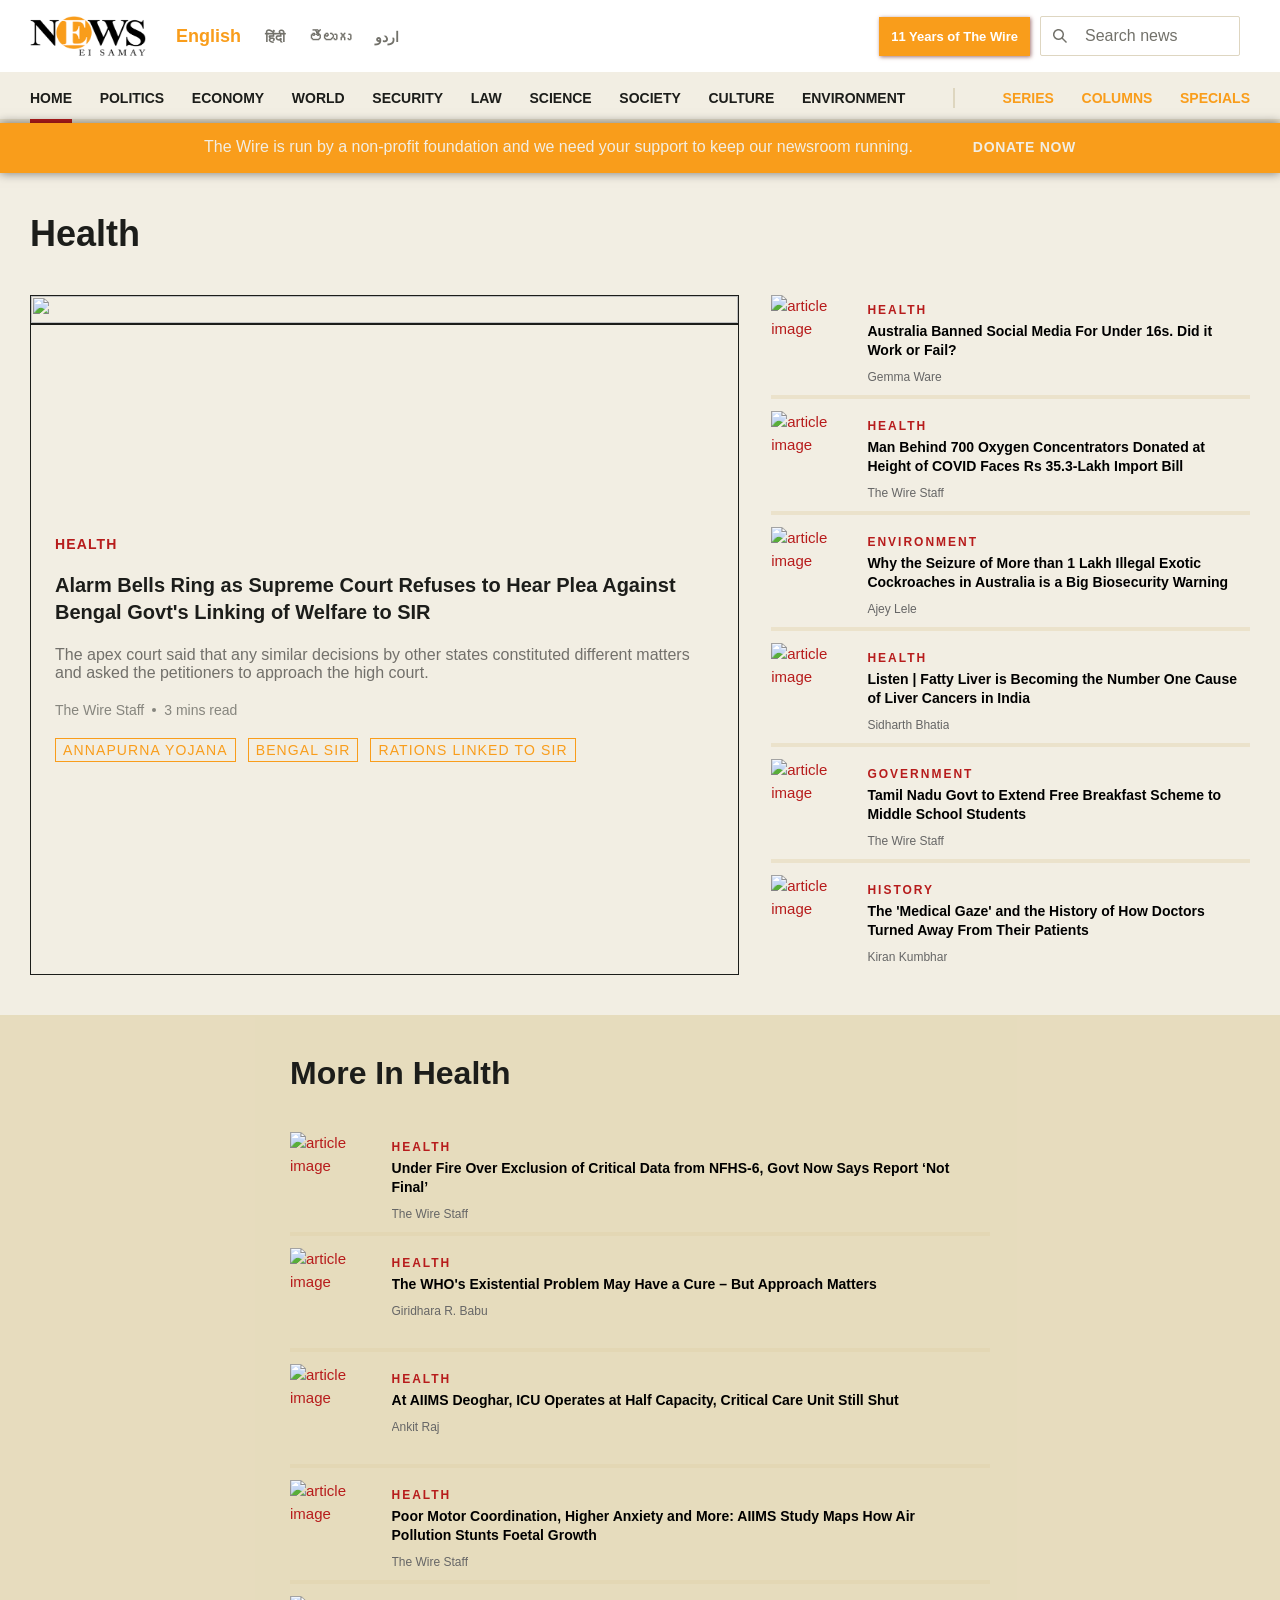
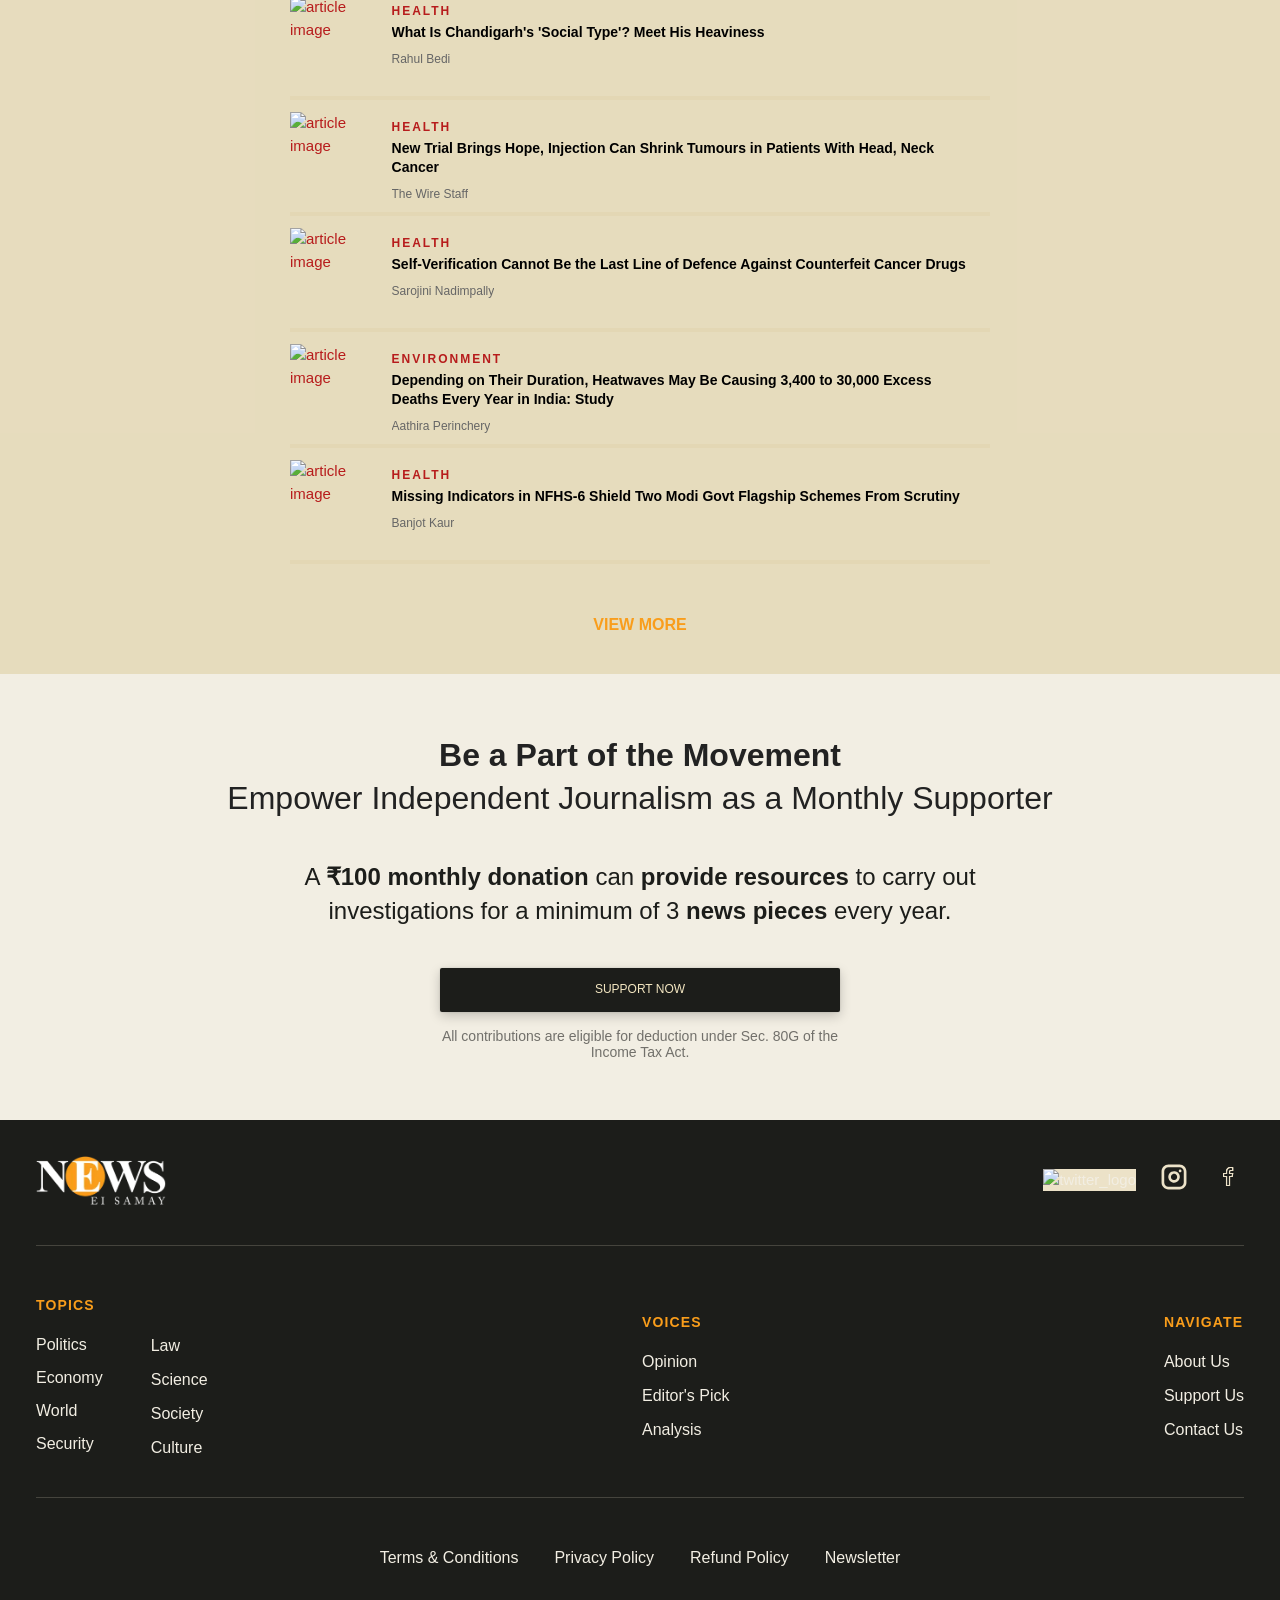
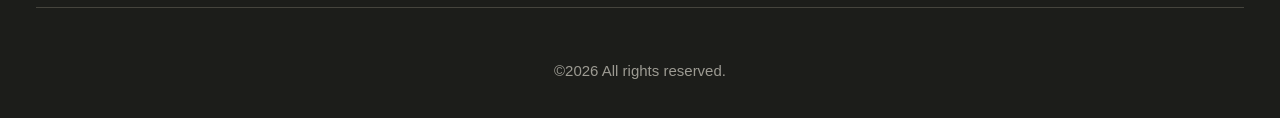
==== news-details.html @ f27bb03a "first commit" ====
<!doctype html>
<html lang="en">
  <head>
    <meta charset="UTF-8" />
    <meta name="viewport" content="width=device-width, initial-scale=1.0" />
    <title>News - Eisamay</title>
    <link rel="icon" href="img/favicon.ico" />
    <link rel="stylesheet" href="css/mat.css" />
    <link rel="stylesheet" href="css/news-eisamay.css" />
  </head>
  <body>
    <header class="wire-header-container">
      <div class="wire-header">
        <div class="wire-inner-header">
          <div class="wire-left-header">
            <div class="header__menu hide-on-med-and-up-only">
              <div
                class="header__menu--with-background hide-on-med-and-up-only"
              >
                <a
                  class="icon-mobile-menu mobile-menu-link hide-on-med-and-up-only"
                  href="index.html"
                ></a>
              </div>
            </div>
            <div class="wire-logo">
              <a href="index.html">
                <img
                  src="img/eisamay-logo.webp"
                  alt="thewire"
                  height="40"
                  width="116"
                />
              </a>
            </div>
            <div class="wire-languages hide-on-med-and-down">
              <ul>
                <li class="wire-active-language">
                  <a href="index.html">English</a>
                </li>
                <li>
                  <a
                    href="#"
                    target="_self"
                    title="The Wire in हिंदी"
                    class="lang-text"
                    >हिंदी</a
                  >
                </li>
                <li>
                  <a
                    href="#"
                    target="_self"
                    title="The Wire in తెలుగు"
                    class="lang-text"
                    >తెలుగు</a
                  >
                </li>
                <li>
                  <a
                    href="#"
                    target="_self"
                    title="The Wire in اردو"
                    class="lang-text"
                    >اردو</a
                  >
                </li>
              </ul>
            </div>
          </div>
          <div class="wire-right-header">
            <div class="wire-about-subscribe">
              <ul style="display: flex; align-items: center">
                <li>
                  <div class="wire-yt-and-search">
                    <a target="_blank" href="#">
                      <div class="y-10-years-of-theWire">
                        <span>11 Years of The Wire</span>
                      </div>
                    </a>
                    <div class="wire-search-div">
                      <img
                        src="[data-uri]"
                        alt="Search Icon"
                        class="image2"
                      />
                      <input
                        class="wire-search-content"
                        placeholder="Search news"
                        type="search"
                      />
                    </div>
                  </div>
                </li>
                <li style="display: none">
                  <a
                    aria-label="Login"
                    href="news-listing.html"
                    style="
                      display: inline-flex;
                      align-items: center;
                      justify-content: center;
                      padding: 12px 16px;
                      border-radius: 2px;
                      background: rgb(240, 140, 0);
                      color: rgb(255, 255, 255);
                      text-decoration: none;
                      font-size: 14px;
                      font-weight: 600;
                    "
                    >Login</a
                  >
                </li>
              </ul>
            </div>
          </div>
          <div class="sidebar-is-active hide menubar__close">
            <div class="support-links">
              <span>
                <a
                  href="news-listing.html"
                  target="_blank"
                  title="Become A Supporter"
                  class=""
                  >Become A Supporter</a
                >
              </span>
            </div>
            <div class="lang-links">
              <a
                href="news-listing.html"
                target="_blank"
                title="The Wire in Hindi"
                class=""
                >Hindi</a
              >
              <a
                href="news-listing.html"
                target="_blank"
                title="The Wire in Urdu"
                class=""
                >Urdu</a
              >
            </div>
            <nav>
              <ul class="side menubar__nav">
                <li>
                  <a class="link active" aria-current="page" href="index.html">
                    <span class="link-img-home"></span>
                    <span class="link-title">Home</span>
                  </a>
                </li>
                <li>
                  <a class="link" href="index.html">
                    <span class="link-img-categories"></span>
                    <span class="link-title">category</span>
                    <span class="icon-arrow-down"></span>
                  </a>
                </li>
                <li>
                  <a
                    class="link"
                    target="_blank"
                    title="Opinion"
                    href="news-listing.html"
                  >
                    <span class="link-img-opinion"></span>
                    <span class="link-title">opinion</span>
                  </a>
                </li>
                <li>
                  <a
                    class="link"
                    target="_blank"
                    title="Videos"
                    href="news-listing.html"
                  >
                    <span class="link-img-videos"></span>
                    <span class="link-title">Video</span>
                  </a>
                </li>
              </ul>
            </nav>
            <div class="bottom-about">
              <span>
                <a
                  title="Terms &amp; Conditions"
                  target="_blank"
                  href="news-listing.html"
                  >Terms</a
                >
                <a
                  title="Privacy Policy"
                  target="_blank"
                  href="news-listing.html"
                  >Privacy</a
                >
                <a
                  title="About The Wire"
                  target="_blank"
                  href="news-listing.html"
                  >About Us</a
                >
              </span>
            </div>
            <div class="bottom-bar">
              <div class="bottom-bar__copyright">
                <span class="copyright-symbol">©</span>
                <span>The Wire | 2018</span>
              </div>
              <div
                class="bottom-bar__social-button hide-on-med-and-up undefined"
              >
                <a
                  target="_blank"
                  class="bottom-bar__social-button--fb"
                  href="news-listing.html"
                ></a>
                <a
                  target="_blank"
                  class="bottom-bar__social-button--tw"
                  href="news-listing.html"
                ></a>
                <a
                  target="_blank"
                  class="bottom-bar__social-button--instagram"
                  href="news-listing.html"
                ></a>
                <a
                  target="_blank"
                  class="bottom-bar__social-button--youtube"
                  href="news-listing.html"
                ></a>
              </div>
            </div>
          </div>
        </div>
      </div>
      <div class="wire-subheader">
        <div class="wire-subheader-routes">
          <div class="active-category">
            <a href="index.html">Home</a>
          </div>
          <div class="">
            <a title="Politics" target="_self" href="news-listing.html"
              >Politics</a
            >
          </div>
          <div class="">
            <a title="Economy" target="_self" href="news-listing.html"
              >Economy</a
            >
          </div>
          <div class="">
            <a title="World" target="_self" href="news-listing.html">World</a>
          </div>
          <div class="">
            <a title="Security" target="_self" href="news-listing.html"
              >Security</a
            >
          </div>
          <div class="">
            <a title="Law" target="_self" href="news-listing.html">Law</a>
          </div>
          <div class="">
            <a title="Science" target="_self" href="news-listing.html"
              >Science</a
            >
          </div>
          <div class="">
            <a title="Society" target="_self" href="news-listing.html"
              >Society</a
            >
          </div>
          <div class="">
            <a title="Culture" target="_self" href="news-listing.html"
              >Culture</a
            >
          </div>
          <div class="">
            <a title="Environment" target="_self" href="news-listing.html"
              >Environment</a
            >
          </div>
          <div class="wire-subheader-routes-separator"></div>
          <div class="">
            <a
              class="header-special-series-link"
              target="_self"
              href="news-listing.html"
              >Series</a
            >
          </div>
          <div class="">
            <a
              class="header-special-series-link"
              target="_self"
              href="news-listing.html"
              >Columns</a
            >
          </div>
          <div class="">
            <a
              class="header-special-series-link"
              target="_self"
              href="news-listing.html"
              >Specials</a
            >
          </div>
        </div>
      </div>
      <div class="wire-support-wrapper">
        <a href="news-listing.html" target="_self">
          <div class="wire-support">
            <div class="wire-support-text">
              The Wire is run by a non-profit foundation and we need your
              support to keep our newsroom running.
            </div>
            <div class="wire-support-text-mobile">
              <span>Non-profit. Reader-funded. Independent.</span>
              <a
                class="wire-support-donate-now-mobile"
                href="news-listing.html"
                target="_blank"
                >Donate Now</a
              >
            </div>
            <div class="wire-support-know-more">DONATE NOW</div>
          </div>
        </a>
      </div>
    </header>
    <main class="bg-grey">
      <div id="category-container">
        <div class="category-content">
          <div style="width: 100%; padding: 0px 30px">
            <div class="category-content-subheader tw-container">
              <div class="category-content-title">health</div>
            </div>
          </div>
          <div style="width: 100%; padding: 40px 30px">
            <div
              class="category-content-featured-and-other tw-container"
              style="display: flex; flex-direction: row; gap: 32px"
            >
              <div class="category-featured-article-container">
                <a
                  target="_blank"
                  href="news-listing.html"
                >
                  <img
                    class="category-featured-article-image"
                    src="https://cms.thewire.in/wp-content/uploads/2026/02/PTI02_05_2026_000069B-scaled.jpg"
                  />
                </a>
                <div class="category-featured-article-text-wrapper">
                  <div class="category-featured-article-mini-wrapper">
                    <div class="category-featured-article-category">
                      <a target="_blank" href="news-listing.html">health</a>
                    </div>
                  </div>
                  <div class="category-featured-article-title">
                    <a
                      target="_blank"
                      href="news-listing.html"
                      >Alarm Bells Ring as Supreme Court Refuses to Hear Plea
                      Against Bengal Govt's Linking of Welfare to SIR</a
                    >
                  </div>
                  <div class="category-featured-article-content">
                    The apex court said that any similar decisions by other
                    states constituted different matters and asked the
                    petitioners to approach the high court.
                  </div>
                  <div class="category-featured-article-author-wrapper">
                    <a target="_self" href="news-listing.html"
                      >The Wire Staff</a
                    >
                    <span id="article-circle"></span> 3 mins read
                  </div>
                  <div class="category-featured-article-tags-wrapper">
                    <span class="category-featured-article-tags">
                      <a target="_self" href="news-listing.html"
                        >Annapurna Yojana</a
                      >
                    </span>
                    <span class="category-featured-article-tags">
                      <a target="_self" href="news-listing.html">bengal SIR</a>
                    </span>
                    <span class="category-featured-article-tags">
                      <a target="_self" href="news-listing.html"
                        >rations linked to SIR</a
                      >
                    </span>
                  </div>
                </div>
              </div>
              <div>
                <div
                  class="side-article-wrapper-mc undefined undefined wfull-width"
                >
                  <a
                    target="_self"
                    href="news-listing.html"
                  >
                    <img
                      alt="article image"
                      data-src="https://cms.thewire.in/wp-content/uploads/2016/11/147698334_2893c8c130_b.jpg"
                      class="lazy-image lazy-loaded"
                      loading="lazy"
                      id="side-article-image-mc"
                      src="https://cms.thewire.in/wp-content/uploads/2016/11/147698334_2893c8c130_b.jpg"
                    />
                  </a>
                  <div class="side-article-text-wrapper-mc undefined">
                    <div class="side-article-category-image-wrapper-mc">
                      <a
                        class="side-article-category-mc"
                        target="_self"
                        href="news-listing.html"
                        >Health</a
                      >
                    </div>
                    <div class="side-article-title-mc">
                      <a
                        target="_self"
                        href="news-listing.html"
                        >Australia Banned Social Media For Under 16s. Did it
                        Work or Fail?</a
                      >
                    </div>
                    <div class="side-article-author-time-wrapper-mc">
                      <div class="side-article-author-mc">
                        <a target="_self" href="news-listing.html"
                          >Gemma Ware</a
                        >
                      </div>
                      <div class="side-article-read-time-mc">2 mins read</div>
                    </div>
                  </div>
                </div>
                <div class="category-content-h-line"></div>
                <div
                  class="side-article-wrapper-mc undefined undefined wfull-width"
                >
                  <a
                    target="_self"
                    href="news-listing.html"
                  >
                    <img
                      alt="article image"
                      data-src="https://cms.thewire.in/wp-content/uploads/2026/06/Screenshot-2026-06-19-at-1.45.26-PM-410x325.png"
                      class="lazy-image lazy-loaded"
                      loading="lazy"
                      id="side-article-image-mc"
                      src="https://cms.thewire.in/wp-content/uploads/2026/06/Screenshot-2026-06-19-at-1.45.26-PM-410x325.png"
                    />
                  </a>
                  <div class="side-article-text-wrapper-mc undefined">
                    <div class="side-article-category-image-wrapper-mc">
                      <a
                        class="side-article-category-mc"
                        target="_self"
                        href="news-listing.html"
                        >Health</a
                      >
                    </div>
                    <div class="side-article-title-mc">
                      <a
                        target="_self"
                        href="news-listing.html"
                        >Man Behind 700 Oxygen Concentrators Donated at Height
                        of COVID Faces Rs 35.3-Lakh Import Bill</a
                      >
                    </div>
                    <div class="side-article-author-time-wrapper-mc">
                      <div class="side-article-author-mc">
                        <a target="_self" href="news-listing.html"
                          >The Wire Staff</a
                        >
                      </div>
                      <div class="side-article-read-time-mc">4 mins read</div>
                    </div>
                  </div>
                </div>
                <div class="category-content-h-line"></div>
                <div
                  class="side-article-wrapper-mc undefined undefined wfull-width"
                >
                  <a
                    target="_self"
                    href="news-listing.html"
                  >
                    <img
                      alt="article image"
                      data-src="https://cms.thewire.in/wp-content/uploads/2026/06/Gromphadorhina_portentosa_2-410x325.jpg"
                      class="lazy-image lazy-loaded"
                      loading="lazy"
                      id="side-article-image-mc"
                      src="https://cms.thewire.in/wp-content/uploads/2026/06/Gromphadorhina_portentosa_2-410x325.jpg"
                    />
                  </a>
                  <div class="side-article-text-wrapper-mc undefined">
                    <div class="side-article-category-image-wrapper-mc">
                      <a
                        class="side-article-category-mc"
                        target="_self"
                        href="news-listing.html"
                        >Environment</a
                      >
                    </div>
                    <div class="side-article-title-mc">
                      <a
                        target="_self"
                        href="news-listing.html"
                        >Why the Seizure of More than 1 Lakh Illegal Exotic
                        Cockroaches in Australia is a Big Biosecurity Warning</a
                      >
                    </div>
                    <div class="side-article-author-time-wrapper-mc">
                      <div class="side-article-author-mc">
                        <a target="_self" href="news-listing.html">Ajey Lele</a>
                      </div>
                      <div class="side-article-read-time-mc">7 mins read</div>
                    </div>
                  </div>
                </div>
                <div class="category-content-h-line"></div>
                <div
                  class="side-article-wrapper-mc undefined undefined wfull-width"
                >
                  <a
                    target="_self"
                    href="news-listing.html"
                  >
                    <img
                      alt="article image"
                      data-src="https://cms.thewire.in/wp-content/uploads/2026/06/fatty-liver-410x325.jpg"
                      class="lazy-image lazy-loaded"
                      loading="lazy"
                      id="side-article-image-mc"
                      src="https://cms.thewire.in/wp-content/uploads/2026/06/fatty-liver-410x325.jpg"
                    />
                  </a>
                  <div class="side-article-text-wrapper-mc undefined">
                    <div class="side-article-category-image-wrapper-mc">
                      <a
                        class="side-article-category-mc"
                        target="_self"
                        href="news-listing.html"
                        >Health</a
                      >
                    </div>
                    <div class="side-article-title-mc">
                      <a
                        target="_self"
                        href="news-listing.html"
                        >Listen | Fatty Liver is Becoming the Number One Cause
                        of Liver Cancers in India</a
                      >
                    </div>
                    <div class="side-article-author-time-wrapper-mc">
                      <div class="side-article-author-mc">
                        <a target="_self" href="news-listing.html"
                          >Sidharth Bhatia</a
                        >
                      </div>
                      <div class="side-article-read-time-mc">1 min read</div>
                    </div>
                  </div>
                </div>
                <div class="category-content-h-line"></div>
                <div
                  class="side-article-wrapper-mc undefined undefined wfull-width"
                >
                  <a
                    target="_self"
                    href="news-listing.html"
                  >
                    <img
                      alt="article image"
                      data-src="https://cms.thewire.in/wp-content/uploads/2023/05/10191445986_676a099cd6_c-410x325.jpg"
                      class="lazy-image lazy-loaded"
                      loading="lazy"
                      id="side-article-image-mc"
                      src="https://cms.thewire.in/wp-content/uploads/2023/05/10191445986_676a099cd6_c-410x325.jpg"
                    />
                  </a>
                  <div class="side-article-text-wrapper-mc undefined">
                    <div class="side-article-category-image-wrapper-mc">
                      <a
                        class="side-article-category-mc"
                        target="_self"
                        href="news-listing.html"
                        >Government</a
                      >
                    </div>
                    <div class="side-article-title-mc">
                      <a
                        target="_self"
                        href="news-listing.html"
                        >Tamil Nadu Govt to Extend Free Breakfast Scheme to
                        Middle School Students</a
                      >
                    </div>
                    <div class="side-article-author-time-wrapper-mc">
                      <div class="side-article-author-mc">
                        <a target="_self" href="news-listing.html"
                          >The Wire Staff</a
                        >
                      </div>
                      <div class="side-article-read-time-mc">1 min read</div>
                    </div>
                  </div>
                </div>
                <div class="category-content-h-line"></div>
                <div
                  class="side-article-wrapper-mc undefined undefined wfull-width"
                >
                  <a
                    target="_self"
                    href="news-listing.html"
                  >
                    <img
                      alt="article image"
                      data-src="https://cms.thewire.in/wp-content/uploads/2026/06/sasun-bughdaryan-RlIppR1I3E8-unsplash-410x325.jpg"
                      class="lazy-image lazy-loaded"
                      loading="lazy"
                      id="side-article-image-mc"
                      src="https://cms.thewire.in/wp-content/uploads/2026/06/sasun-bughdaryan-RlIppR1I3E8-unsplash-410x325.jpg"
                    />
                  </a>
                  <div class="side-article-text-wrapper-mc undefined">
                    <div class="side-article-category-image-wrapper-mc">
                      <a
                        class="side-article-category-mc"
                        target="_self"
                        href="news-listing.html"
                        >History</a
                      >
                    </div>
                    <div class="side-article-title-mc">
                      <a
                        target="_self"
                        href="news-listing.html"
                        >The 'Medical Gaze' and the History of How Doctors
                        Turned Away From Their Patients</a
                      >
                    </div>
                    <div class="side-article-author-time-wrapper-mc">
                      <div class="side-article-author-mc">
                        <a target="_self" href="news-listing.html"
                          >Kiran Kumbhar</a
                        >
                      </div>
                      <div class="side-article-read-time-mc">8 mins read</div>
                    </div>
                  </div>
                </div>
              </div>
            </div>
          </div>
          <div
            class="full-w-container"
            id="full-w-container-id"
            style="background-color: rgba(223, 208, 166, 0.6)"
          >
            <div
              class="tw-container"
              style="
                display: flex;
                flex-direction: column;
                align-items: center;
                padding: 40px 30px;
                gap: 40px;
              "
            >
              <div class="category-content-recents-title">more in health</div>
              <div>
                <div
                  class="side-article-wrapper-mc undefined lg-new-height-width undefined"
                >
                  <a
                    target="_self"
                    href="news-listing.html"
                  >
                    <img
                      alt="article image"
                      data-src="https://cms.thewire.in/wp-content/uploads/2026/04/PTI04_28_2026_000187B-410x325.jpg"
                      class="lazy-image lazy-loaded"
                      loading="lazy"
                      id="side-article-image-mc"
                      style="height: 120px; width: 150px"
                      src="https://cms.thewire.in/wp-content/uploads/2026/04/PTI04_28_2026_000187B-410x325.jpg"
                    />
                  </a>
                  <div class="side-article-text-wrapper-mc undefined">
                    <div class="side-article-category-image-wrapper-mc">
                      <a
                        class="side-article-category-mc"
                        target="_self"
                        href="news-listing.html"
                        >Health</a
                      >
                    </div>
                    <div class="side-article-title-mc">
                      <a
                        target="_self"
                        href="news-listing.html"
                        >Under Fire Over Exclusion of Critical Data from NFHS-6,
                        Govt Now Says Report ‘Not Final’</a
                      >
                    </div>
                    <div class="side-article-author-time-wrapper-mc">
                      <div class="side-article-author-mc">
                        <a target="_self" href="news-listing.html"
                          >The Wire Staff</a
                        >
                      </div>
                      <div class="side-article-read-time-mc">1 min read</div>
                    </div>
                  </div>
                </div>
                <div class="category-content-h-line"></div>
                <div
                  class="side-article-wrapper-mc undefined lg-new-height-width undefined"
                >
                  <a
                    target="_self"
                    href="news-listing.html"
                  >
                    <img
                      alt="article image"
                      data-src="https://cms.thewire.in/wp-content/uploads/2023/08/1024px-World_Health_Organization_Flag-410x325.jpg"
                      class="lazy-image lazy-loaded"
                      loading="lazy"
                      id="side-article-image-mc"
                      style="height: 120px; width: 150px"
                      src="https://cms.thewire.in/wp-content/uploads/2023/08/1024px-World_Health_Organization_Flag-410x325.jpg"
                    />
                  </a>
                  <div class="side-article-text-wrapper-mc undefined">
                    <div class="side-article-category-image-wrapper-mc">
                      <a
                        class="side-article-category-mc"
                        target="_self"
                        href="news-listing.html"
                        >Health</a
                      >
                    </div>
                    <div class="side-article-title-mc">
                      <a
                        target="_self"
                        href="news-listing.html"
                        >The WHO's Existential Problem May Have a Cure
                        –&nbsp;But Approach Matters</a
                      >
                    </div>
                    <div class="side-article-author-time-wrapper-mc">
                      <div class="side-article-author-mc">
                        <a target="_self" href="news-listing.html"
                          >Giridhara R. Babu</a
                        >
                      </div>
                      <div class="side-article-read-time-mc">6 mins read</div>
                    </div>
                  </div>
                </div>
                <div class="category-content-h-line"></div>
                <div
                  class="side-article-wrapper-mc undefined lg-new-height-width undefined"
                >
                  <a
                    target="_self"
                    href="news-listing.html"
                  >
                    <img
                      alt="article image"
                      data-src="https://cms.thewire.in/wp-content/uploads/2025/12/PTI12_06_2025_000653B-410x325.jpg"
                      class="lazy-image lazy-loaded"
                      loading="lazy"
                      id="side-article-image-mc"
                      style="height: 120px; width: 150px"
                      src="https://cms.thewire.in/wp-content/uploads/2025/12/PTI12_06_2025_000653B-410x325.jpg"
                    />
                  </a>
                  <div class="side-article-text-wrapper-mc undefined">
                    <div class="side-article-category-image-wrapper-mc">
                      <a
                        class="side-article-category-mc"
                        target="_self"
                        href="news-listing.html"
                        >Health</a
                      >
                    </div>
                    <div class="side-article-title-mc">
                      <a
                        target="_self"
                        href="news-listing.html"
                        >At AIIMS Deoghar, ICU Operates at Half Capacity,
                        Critical Care Unit Still Shut</a
                      >
                    </div>
                    <div class="side-article-author-time-wrapper-mc">
                      <div class="side-article-author-mc">
                        <a target="_self" href="news-listing.html">Ankit Raj</a>
                      </div>
                      <div class="side-article-read-time-mc">6 mins read</div>
                    </div>
                  </div>
                </div>
                <div class="category-content-h-line"></div>
                <div
                  class="side-article-wrapper-mc undefined lg-new-height-width undefined"
                >
                  <a
                    target="_self"
                    href="news-listing.html"
                  >
                    <img
                      alt="article image"
                      data-src="https://cms.thewire.in/wp-content/uploads/2019/09/pregnancy-ultrasound-410x325.jpg"
                      class="lazy-image lazy-loaded"
                      loading="lazy"
                      id="side-article-image-mc"
                      style="height: 120px; width: 150px"
                      src="https://cms.thewire.in/wp-content/uploads/2019/09/pregnancy-ultrasound-410x325.jpg"
                    />
                  </a>
                  <div class="side-article-text-wrapper-mc undefined">
                    <div class="side-article-category-image-wrapper-mc">
                      <a
                        class="side-article-category-mc"
                        target="_self"
                        href="news-listing.html"
                        >Health</a
                      >
                    </div>
                    <div class="side-article-title-mc">
                      <a
                        target="_self"
                        href="news-listing.html"
                        >Poor Motor Coordination, Higher Anxiety and More: AIIMS
                        Study Maps How Air Pollution Stunts Foetal Growth</a
                      >
                    </div>
                    <div class="side-article-author-time-wrapper-mc">
                      <div class="side-article-author-mc">
                        <a target="_self" href="news-listing.html"
                          >The Wire Staff</a
                        >
                      </div>
                      <div class="side-article-read-time-mc">2 mins read</div>
                    </div>
                  </div>
                </div>
                <div class="category-content-h-line"></div>
                <div
                  class="side-article-wrapper-mc undefined lg-new-height-width undefined"
                >
                  <a
                    target="_self"
                    href="news-listing.html"
                  >
                    <img
                      alt="article image"
                      data-src="https://cms.thewire.in/wp-content/uploads/2026/06/A_Plate_of_Chole_Bhature-410x325.jpeg"
                      class="lazy-image lazy-loaded"
                      loading="lazy"
                      id="side-article-image-mc"
                      style="height: 120px; width: 150px"
                      src="https://cms.thewire.in/wp-content/uploads/2026/06/A_Plate_of_Chole_Bhature-410x325.jpeg"
                    />
                  </a>
                  <div class="side-article-text-wrapper-mc undefined">
                    <div class="side-article-category-image-wrapper-mc">
                      <a
                        class="side-article-category-mc"
                        target="_self"
                        href="news-listing.html"
                        >Health</a
                      >
                    </div>
                    <div class="side-article-title-mc">
                      <a
                        target="_self"
                        href="news-listing.html"
                        >What Is Chandigarh's 'Social Type'? Meet His
                        Heaviness</a
                      >
                    </div>
                    <div class="side-article-author-time-wrapper-mc">
                      <div class="side-article-author-mc">
                        <a target="_self" href="news-listing.html"
                          >Rahul Bedi</a
                        >
                      </div>
                      <div class="side-article-read-time-mc">6 mins read</div>
                    </div>
                  </div>
                </div>
                <div class="category-content-h-line"></div>
                <div
                  class="side-article-wrapper-mc undefined lg-new-height-width undefined"
                >
                  <a
                    target="_self"
                    href="news-listing.html"
                  >
                    <img
                      alt="article image"
                      data-src="https://cms.thewire.in/wp-content/uploads/2026/05/PTI05_28_2026_000376A-410x325.jpg"
                      class="lazy-image lazy-loaded"
                      loading="lazy"
                      id="side-article-image-mc"
                      style="height: 120px; width: 150px"
                      src="https://cms.thewire.in/wp-content/uploads/2026/05/PTI05_28_2026_000376A-410x325.jpg"
                    />
                  </a>
                  <div class="side-article-text-wrapper-mc undefined">
                    <div class="side-article-category-image-wrapper-mc">
                      <a
                        class="side-article-category-mc"
                        target="_self"
                        href="news-listing.html"
                        >Health</a
                      >
                    </div>
                    <div class="side-article-title-mc">
                      <a
                        target="_self"
                        href="news-listing.html"
                        >New Trial Brings Hope, Injection Can Shrink Tumours in
                        Patients With Head, Neck Cancer</a
                      >
                    </div>
                    <div class="side-article-author-time-wrapper-mc">
                      <div class="side-article-author-mc">
                        <a target="_self" href="news-listing.html"
                          >The Wire Staff</a
                        >
                      </div>
                      <div class="side-article-read-time-mc">2 mins read</div>
                    </div>
                  </div>
                </div>
                <div class="category-content-h-line"></div>
                <div
                  class="side-article-wrapper-mc undefined lg-new-height-width undefined"
                >
                  <a
                    target="_self"
                    href="news-listing.html"
                  >
                    <img
                      alt="article image"
                      data-src="https://cms.thewire.in/wp-content/uploads/2026/01/PTI01_31_2026_000299B-410x325.jpg"
                      class="lazy-image lazy-loaded"
                      loading="lazy"
                      id="side-article-image-mc"
                      style="height: 120px; width: 150px"
                      src="https://cms.thewire.in/wp-content/uploads/2026/01/PTI01_31_2026_000299B-410x325.jpg"
                    />
                  </a>
                  <div class="side-article-text-wrapper-mc undefined">
                    <div class="side-article-category-image-wrapper-mc">
                      <a
                        class="side-article-category-mc"
                        target="_self"
                        href="news-listing.html"
                        >Health</a
                      >
                    </div>
                    <div class="side-article-title-mc">
                      <a
                        target="_self"
                        href="news-listing.html"
                        >Self-Verification Cannot Be the Last Line of Defence
                        Against Counterfeit Cancer Drugs</a
                      >
                    </div>
                    <div class="side-article-author-time-wrapper-mc">
                      <div class="side-article-author-mc">
                        <a target="_self" href="news-listing.html"
                          >Sarojini Nadimpally</a
                        >
                      </div>
                      <div class="side-article-read-time-mc">6 mins read</div>
                    </div>
                  </div>
                </div>
                <div class="category-content-h-line"></div>
                <div
                  class="side-article-wrapper-mc undefined lg-new-height-width undefined"
                >
                  <a
                    target="_self"
                    href="news-listing.html"
                  >
                    <img
                      alt="article image"
                      data-src="https://cms.thewire.in/wp-content/uploads/2026/05/PTI05_25_2026_000253B-410x325.jpg"
                      class="lazy-image lazy-loaded"
                      loading="lazy"
                      id="side-article-image-mc"
                      style="height: 120px; width: 150px"
                      src="https://cms.thewire.in/wp-content/uploads/2026/05/PTI05_25_2026_000253B-410x325.jpg"
                    />
                  </a>
                  <div class="side-article-text-wrapper-mc undefined">
                    <div class="side-article-category-image-wrapper-mc">
                      <a
                        class="side-article-category-mc"
                        target="_self"
                        href="news-listing.html"
                        >Environment</a
                      >
                    </div>
                    <div class="side-article-title-mc">
                      <a
                        target="_self"
                        href="news-listing.html"
                        >Depending on Their Duration, Heatwaves May Be Causing
                        3,400 to 30,000 Excess Deaths Every Year in India:
                        Study</a
                      >
                    </div>
                    <div class="side-article-author-time-wrapper-mc">
                      <div class="side-article-author-mc">
                        <a target="_self" href="news-listing.html"
                          >Aathira Perinchery</a
                        >
                      </div>
                      <div class="side-article-read-time-mc">6 mins read</div>
                    </div>
                  </div>
                </div>
                <div class="category-content-h-line"></div>
                <div
                  class="side-article-wrapper-mc undefined lg-new-height-width undefined"
                >
                  <a
                    target="_self"
                    href="news-listing.html"
                  >
                    <img
                      alt="article image"
                      data-src="https://cms.thewire.in/wp-content/uploads/2026/05/Screenshot-2026-05-30-at-2.06.59-PM-410x325.png"
                      class="lazy-image lazy-loaded"
                      loading="lazy"
                      id="side-article-image-mc"
                      style="height: 120px; width: 150px"
                      src="https://cms.thewire.in/wp-content/uploads/2026/05/Screenshot-2026-05-30-at-2.06.59-PM-410x325.png"
                    />
                  </a>
                  <div class="side-article-text-wrapper-mc undefined">
                    <div class="side-article-category-image-wrapper-mc">
                      <a
                        class="side-article-category-mc"
                        target="_self"
                        href="news-listing.html"
                        >Health</a
                      >
                    </div>
                    <div class="side-article-title-mc">
                      <a
                        target="_self"
                        href="news-listing.html"
                        >Missing Indicators in NFHS-6 Shield Two Modi Govt
                        Flagship Schemes From Scrutiny</a
                      >
                    </div>
                    <div class="side-article-author-time-wrapper-mc">
                      <div class="side-article-author-mc">
                        <a target="_self" href="news-listing.html"
                          >Banjot Kaur</a
                        >
                      </div>
                      <div class="side-article-read-time-mc">10 mins read</div>
                    </div>
                  </div>
                </div>
                <div class="category-content-h-line"></div>
              </div>
              <div class="category-content-recents-view-more">view more</div>
            </div>
          </div>
          <div class="tw-container category-content-support-wrapper">
            <div>
              <div class="category-content-text-1">
                Be a Part of the Movement
              </div>
              <div class="category-content-text-2">
                Empower Independent Journalism as a Monthly Supporter
              </div>
            </div>
            <div class="category-content-text-3">
              A <b>₹100 monthly donation</b> can <b>provide resources</b> to
              carry out investigations for a minimum of 3
              <b>news pieces</b> every year.
            </div>
            <div class="category-content-subscribe-wrapper">
              <a target="_self" href="news-listing.html">
                <div class="category-content-text-4">SUPPORT NOW</div>
              </a>
              <div class="category-content-text-5">
                All contributions are eligible for deduction under Sec. 80G of
                the Income Tax Act.
              </div>
            </div>
          </div>
        </div>
      </div>
    </main>
    <footer class="footer">
      <div class="footer-container">
        <div class="footer-head">
          <img
            src="img/eisamay-logo-footer.webp"
            alt="the wire logo"
            class="footer-logo"
          />
          <div class="div">
            <a target="_blank" href="#">
              <img
                alt="twitter_logo"
                data-src="https://cdn.thewire.in/wp-content/uploads/icons8-twitterx-30.png"
                class="lazy-image lazy-loaded"
                style="background: rgb(236, 226, 200)"
                src="https://cdn.thewire.in/wp-content/uploads/icons8-twitterx-30.png"
              />
            </a>
            <a target="_blank" href="news-listing.html">
              <img
                alt="instagram_logo"
                data-src="[data-uri]"
                class="lazy-image lazy-loaded"
                src="[data-uri]"
              />
            </a>
            <a target="_blank" href="#">
              <img
                alt="facebook_logo"
                data-src="[data-uri]"
                class="lazy-image lazy-loaded"
                src="[data-uri]"
              />
            </a>
          </div>
        </div>
        <div class="line"></div>
        <div class="frame">
          <div class="frame-2">
            <div class="text-wrapper-2">TOPICS</div>
            <div class="frame-3">
              <div class="frame-4">
                <a
                  title="Politics"
                  target="_self"
                  href="#"
                >
                  <div>
                    <div class="text-wrapper-3">Politics</div>
                  </div>
                </a>
                <a title="Economy" target="_self" href="#">
                  <div>
                    <div class="text-wrapper-3">Economy</div>
                  </div>
                </a>
                <a title="World" target="_self" href="#">
                  <div>
                    <div class="text-wrapper-3">World</div>
                  </div>
                </a>
                <a
                  title="Security"
                  target="_self"
                  href="#"
                >
                  <div>
                    <div class="text-wrapper-3">Security</div>
                  </div>
                </a>
              </div>
              <div class="frame-4">
                <a title="Law" target="_self" href="#">
                  <div>
                    <div class="text-wrapper-4">Law</div>
                  </div>
                </a>
                <a title="Science" target="_self" href="#">
                  <div>
                    <div class="text-wrapper-4">Science</div>
                  </div>
                </a>
                <a title="Society" target="_self" href="#">
                  <div>
                    <div class="text-wrapper-4">Society</div>
                  </div>
                </a>
                <a title="Culture" target="_self" href="#">
                  <div>
                    <div class="text-wrapper-4">Culture</div>
                  </div>
                </a>
              </div>
            </div>
          </div>
          <div class="frame-2">
            <div class="text-wrapper-2">VOICES</div>
            <div class="frame-4">
              <a target="_self" href="news-listing.html">
                <div class="text-wrapper-3">Opinion</div>
              </a>
              <a target="_self" href="news-listing.html">
                <div class="text-wrapper-4">Editor's Pick</div>
              </a>
              <a target="_self" href="news-listing.html">
                <div class="text-wrapper-4">Analysis</div>
              </a>
            </div>
          </div>
          <div class="frame-2">
            <div class="text-wrapper-2">NAVIGATE</div>
            <div class="frame-4">
              <div class="text-wrapper-3">
                <a title="About us" target="_self" href="news-listing.html">About Us</a>
              </div>
              <div class="text-wrapper-4">
                <a
                  title="Support us"
                  target="_self"
                  href="news-listing.html"
                  >Support Us</a
                >
              </div>
              <div class="text-wrapper-4">
                <a title="Contact us" target="_self" href="news-listing.html"
                  >Contact Us</a
                >
              </div>
            </div>
          </div>
        </div>
        <div class="line"></div>
        <div class="frame-6">
          <div class="text-wrapper-3">
            <a target="_self" href="news-listing.html">Terms &amp; Conditions</a>
          </div>
          <div class="text-wrapper-3">
            <a target="_self" href="news-listing.html">Privacy Policy</a>
          </div>
          <div class="text-wrapper-3">
            <a target="_self" href="news-listing.html">Refund Policy</a>
          </div>
          <div class="text-wrapper-3">
            <a
              href="#"
              target="_blank"
              >Newsletter</a
            >
          </div>
        </div>
        <div class="line"></div>
        <p class="text-wrapper-6">©2026 All rights reserved.</p>
      </div>
    </footer>
  </body>
</html>
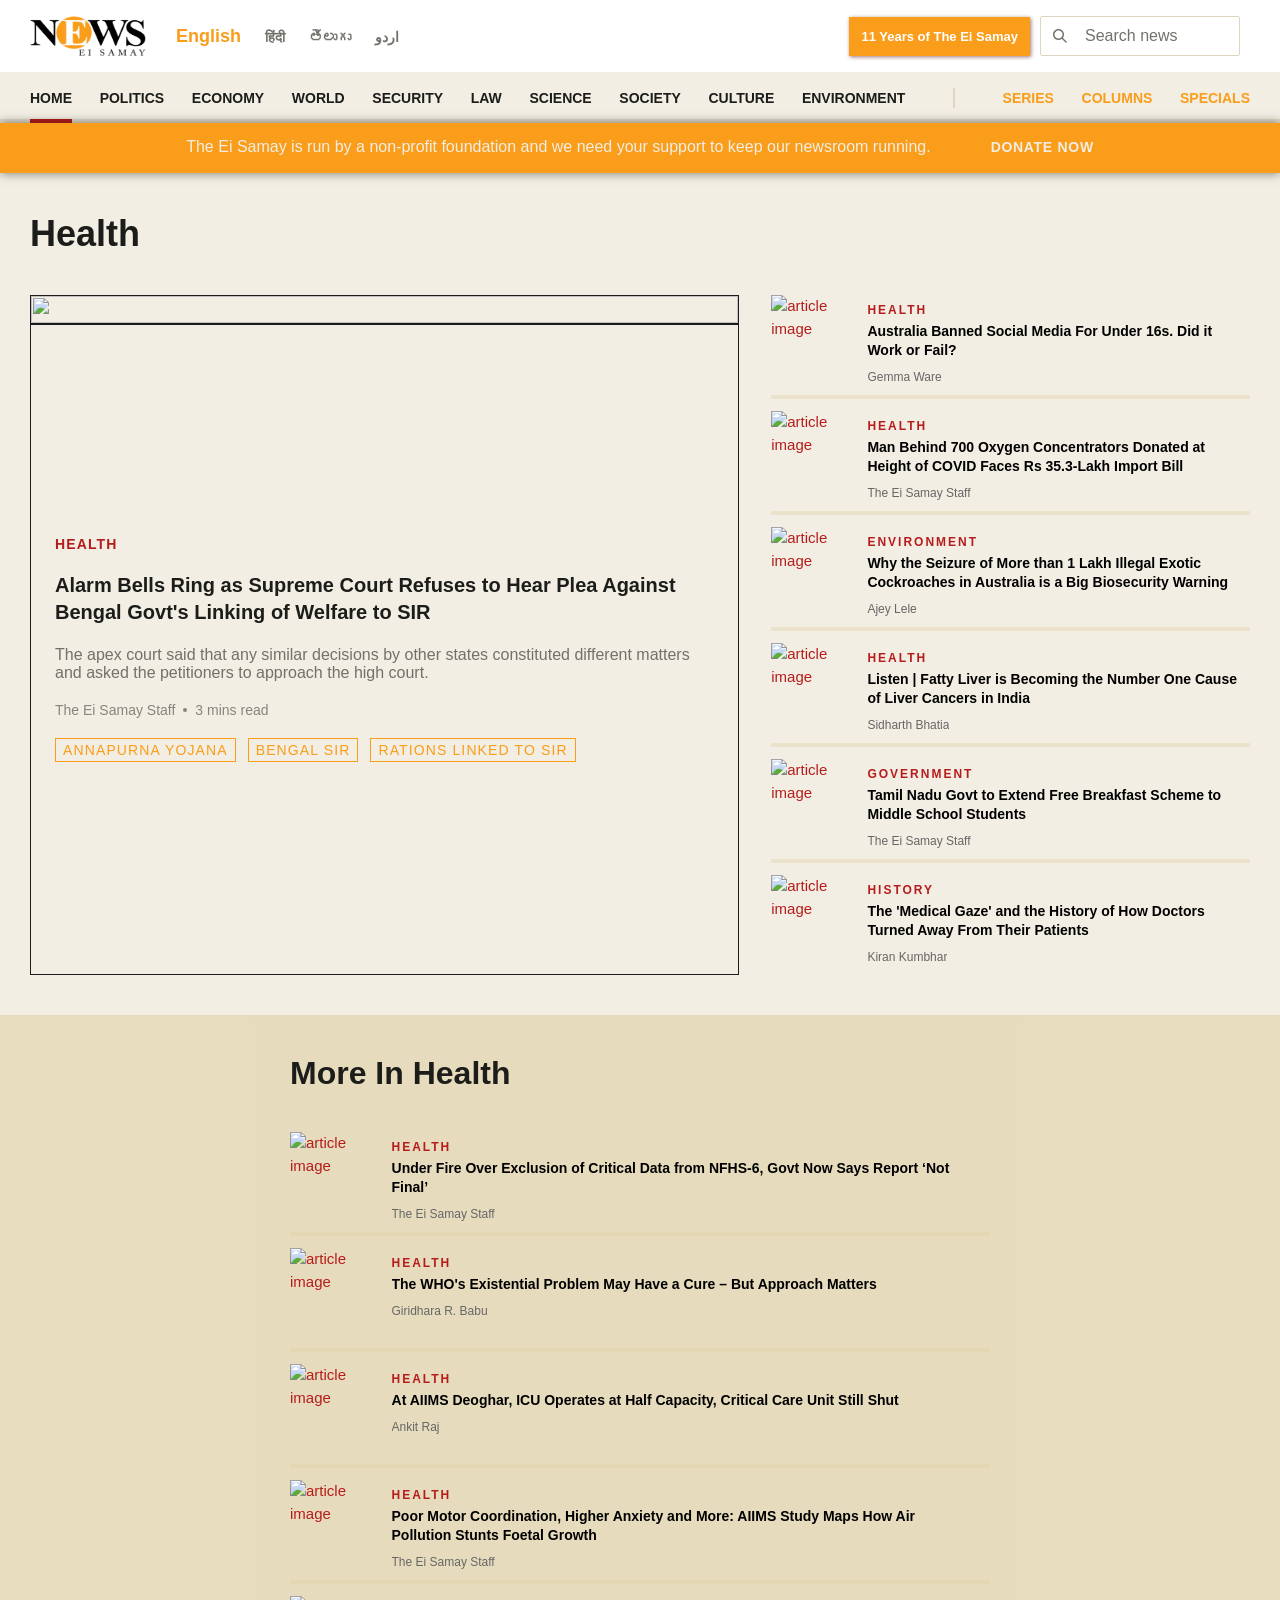
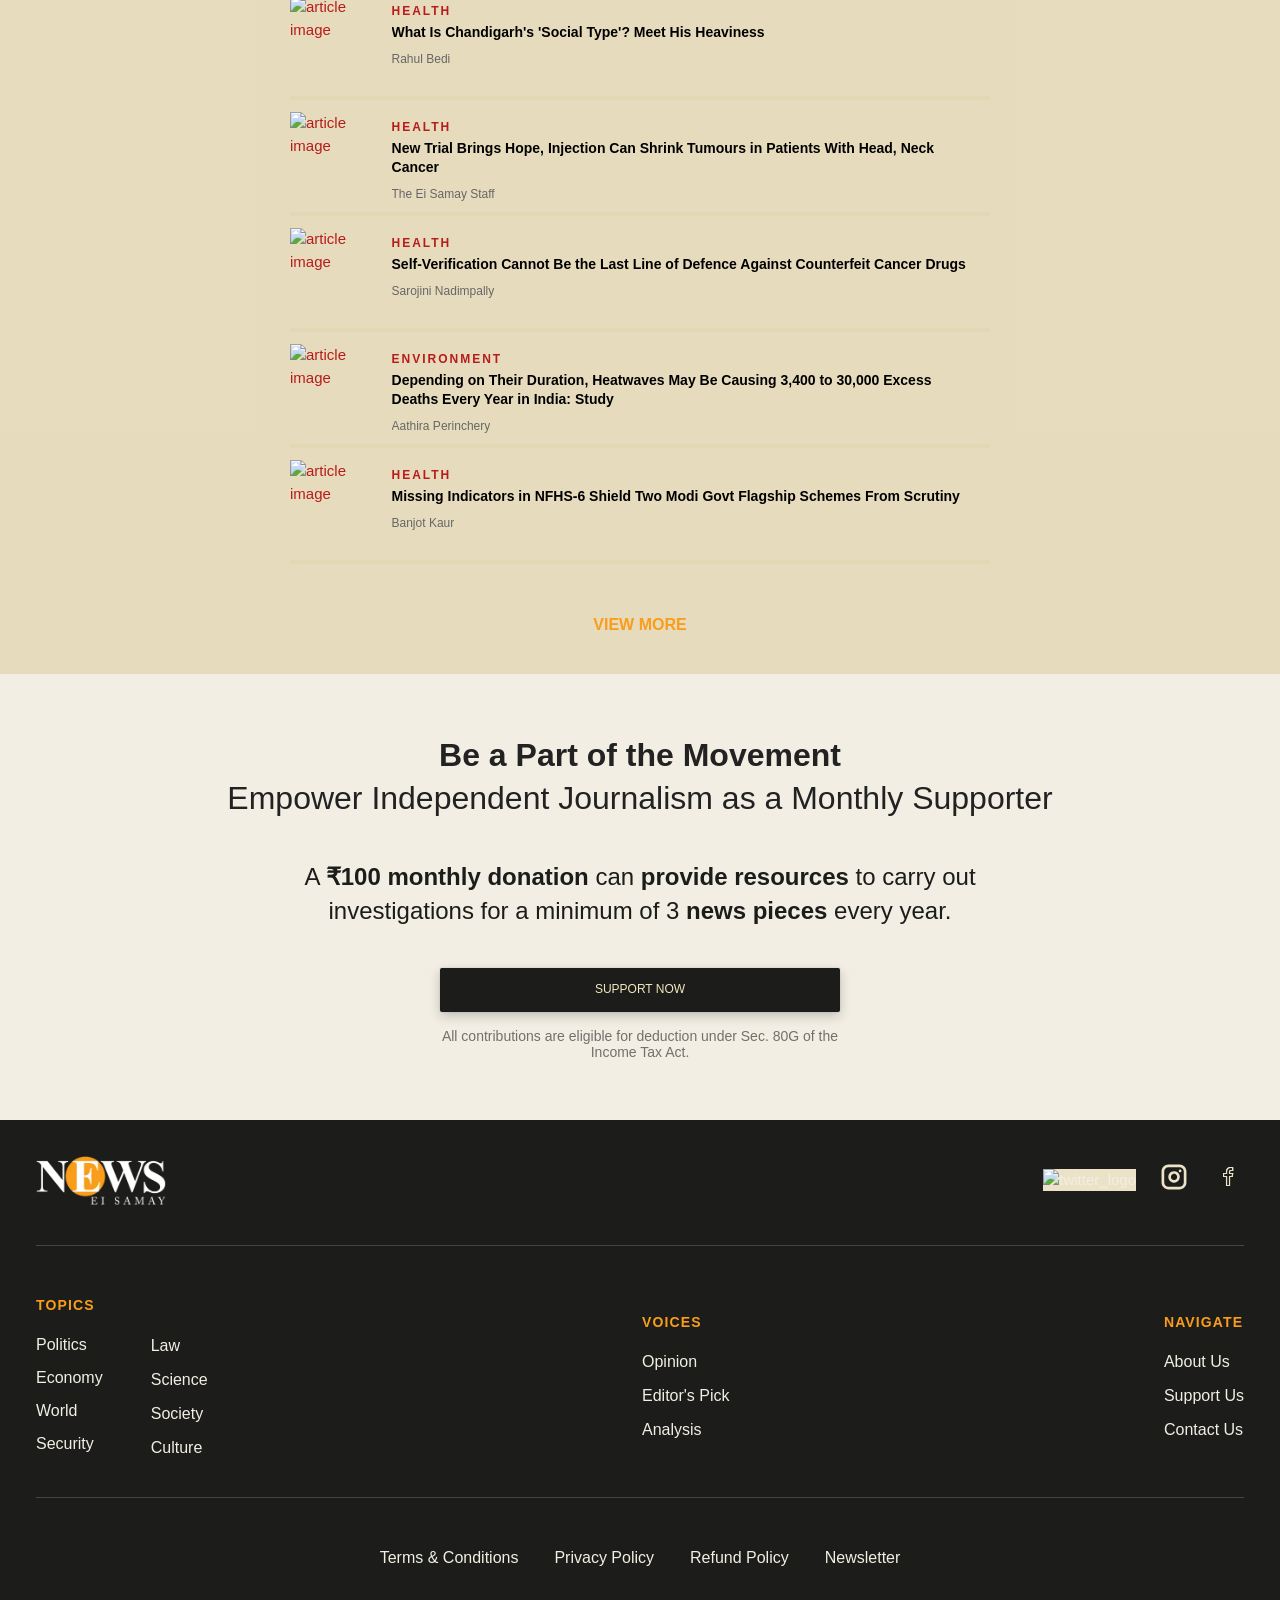
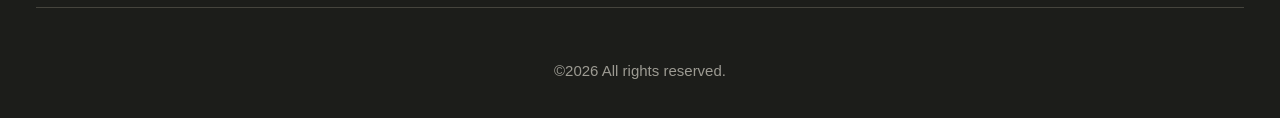
==== commit edf37f06: "minor changes 1" ====
--- a/news-details.html
+++ b/news-details.html
@@ -19,12 +19,12 @@
               >
                 <a
                   class="icon-mobile-menu mobile-menu-link hide-on-med-and-up-only"
-                  href="index.html"
+                  href="/"
                 ></a>
               </div>
             </div>
             <div class="wire-logo">
-              <a href="index.html">
+              <a href="/">
                 <img
                   src="img/eisamay-logo.webp"
                   alt="thewire"
@@ -36,7 +36,7 @@
             <div class="wire-languages hide-on-med-and-down">
               <ul>
                 <li class="wire-active-language">
-                  <a href="index.html">English</a>
+                  <a href="/">English</a>
                 </li>
                 <li>
                   <a
@@ -75,7 +75,7 @@
                   <div class="wire-yt-and-search">
                     <a target="_blank" href="#">
                       <div class="y-10-years-of-theWire">
-                        <span>11 Years of The Wire</span>
+                        <span>11 Years of The Ei Samay</span>
                       </div>
                     </a>
                     <div class="wire-search-div">
@@ -145,13 +145,13 @@
             <nav>
               <ul class="side menubar__nav">
                 <li>
-                  <a class="link active" aria-current="page" href="index.html">
+                  <a class="link active" aria-current="page" href="/">
                     <span class="link-img-home"></span>
                     <span class="link-title">Home</span>
                   </a>
                 </li>
                 <li>
-                  <a class="link" href="index.html">
+                  <a class="link" href="/">
                     <span class="link-img-categories"></span>
                     <span class="link-title">category</span>
                     <span class="icon-arrow-down"></span>
@@ -206,7 +206,7 @@
             <div class="bottom-bar">
               <div class="bottom-bar__copyright">
                 <span class="copyright-symbol">©</span>
-                <span>The Wire | 2018</span>
+                <span>The Ei Samay | 2018</span>
               </div>
               <div
                 class="bottom-bar__social-button hide-on-med-and-up undefined"
@@ -239,7 +239,7 @@
       <div class="wire-subheader">
         <div class="wire-subheader-routes">
           <div class="active-category">
-            <a href="index.html">Home</a>
+            <a href="/">Home</a>
           </div>
           <div class="">
             <a title="Politics" target="_self" href="news-listing.html"
@@ -313,7 +313,7 @@
         <a href="news-listing.html" target="_self">
           <div class="wire-support">
             <div class="wire-support-text">
-              The Wire is run by a non-profit foundation and we need your
+              The Ei Samay is run by a non-profit foundation and we need your
               support to keep our newsroom running.
             </div>
             <div class="wire-support-text-mobile">
@@ -374,7 +374,7 @@
                   </div>
                   <div class="category-featured-article-author-wrapper">
                     <a target="_self" href="news-listing.html"
-                      >The Wire Staff</a
+                      >The Ei Samay Staff</a
                     >
                     <span id="article-circle"></span> 3 mins read
                   </div>
@@ -476,7 +476,7 @@
                     <div class="side-article-author-time-wrapper-mc">
                       <div class="side-article-author-mc">
                         <a target="_self" href="news-listing.html"
-                          >The Wire Staff</a
+                          >The Ei Samay Staff</a
                         >
                       </div>
                       <div class="side-article-read-time-mc">4 mins read</div>
@@ -606,7 +606,7 @@
                     <div class="side-article-author-time-wrapper-mc">
                       <div class="side-article-author-mc">
                         <a target="_self" href="news-listing.html"
-                          >The Wire Staff</a
+                          >The Ei Samay Staff</a
                         >
                       </div>
                       <div class="side-article-read-time-mc">1 min read</div>
@@ -714,7 +714,7 @@
                     <div class="side-article-author-time-wrapper-mc">
                       <div class="side-article-author-mc">
                         <a target="_self" href="news-listing.html"
-                          >The Wire Staff</a
+                          >The Ei Samay Staff</a
                         >
                       </div>
                       <div class="side-article-read-time-mc">1 min read</div>
@@ -847,7 +847,7 @@
                     <div class="side-article-author-time-wrapper-mc">
                       <div class="side-article-author-mc">
                         <a target="_self" href="news-listing.html"
-                          >The Wire Staff</a
+                          >The Ei Samay Staff</a
                         >
                       </div>
                       <div class="side-article-read-time-mc">2 mins read</div>
@@ -937,7 +937,7 @@
                     <div class="side-article-author-time-wrapper-mc">
                       <div class="side-article-author-mc">
                         <a target="_self" href="news-listing.html"
-                          >The Wire Staff</a
+                          >The Ei Samay Staff</a
                         >
                       </div>
                       <div class="side-article-read-time-mc">2 mins read</div>
@@ -1072,7 +1072,7 @@
                     </div>
                     <div class="side-article-author-time-wrapper-mc">
                       <div class="side-article-author-mc">
-                        <a target="_self" href="news-listing.html"
+                        <a target="_self" href="/author/banjot-kaur"
                           >Banjot Kaur</a
                         >
                       </div>
--- a/css/news-eisamay.css
+++ b/css/news-eisamay.css
@@ -540,7 +540,7 @@
 }
 
 .loading {
-    background: url(../static-images/5edb00c038fee8962c946b01ea392336-loading.gif);
+    background: url(/static-images/5edb00c038fee8962c946b01ea392336-loading.gif);
     background-size: 100%;
     width: 50px;
     height: 50px;
@@ -555,7 +555,7 @@
 }
 
 .loading-special-data .loading-spinner {
-    background: url(../static-images/5edb00c038fee8962c946b01ea392336-loading.gif);
+    background: url(/static-images/5edb00c038fee8962c946b01ea392336-loading.gif);
     background-size: 100%;
     width: 50px;
     height: 50px;
@@ -782,7 +782,7 @@
 }
 
 .loading_white {
-    background: url(../static-images/a0507c87dab5c12b744cb27e80992449-loading_white.gif);
+    background: url(/static-images/a0507c87dab5c12b744cb27e80992449-loading_white.gif);
     background-size: 100%;
     width: 35px;
     height: 35px;
@@ -10693,7 +10693,7 @@
     height: 720px;
     overflow: hidden;
     background-color: #020002;
-    background-image: url(../static-images/3546020be1469805b408950957a7e8c7-marksheet_background.png)
+    background-image: url(/static-images/3546020be1469805b408950957a7e8c7-marksheet_background.png)
 }
 
 .manifest-container .marksheet-background .marksheet-background-image {
@@ -17349,7 +17349,8 @@
         font-weight: 600;
         font-size: 16px;
         box-shadow: 1px 1px 4px #a17373;
-        cursor: pointer
+        cursor: pointer;
+                text-align: center;
     }
 
     .wire-search-div {
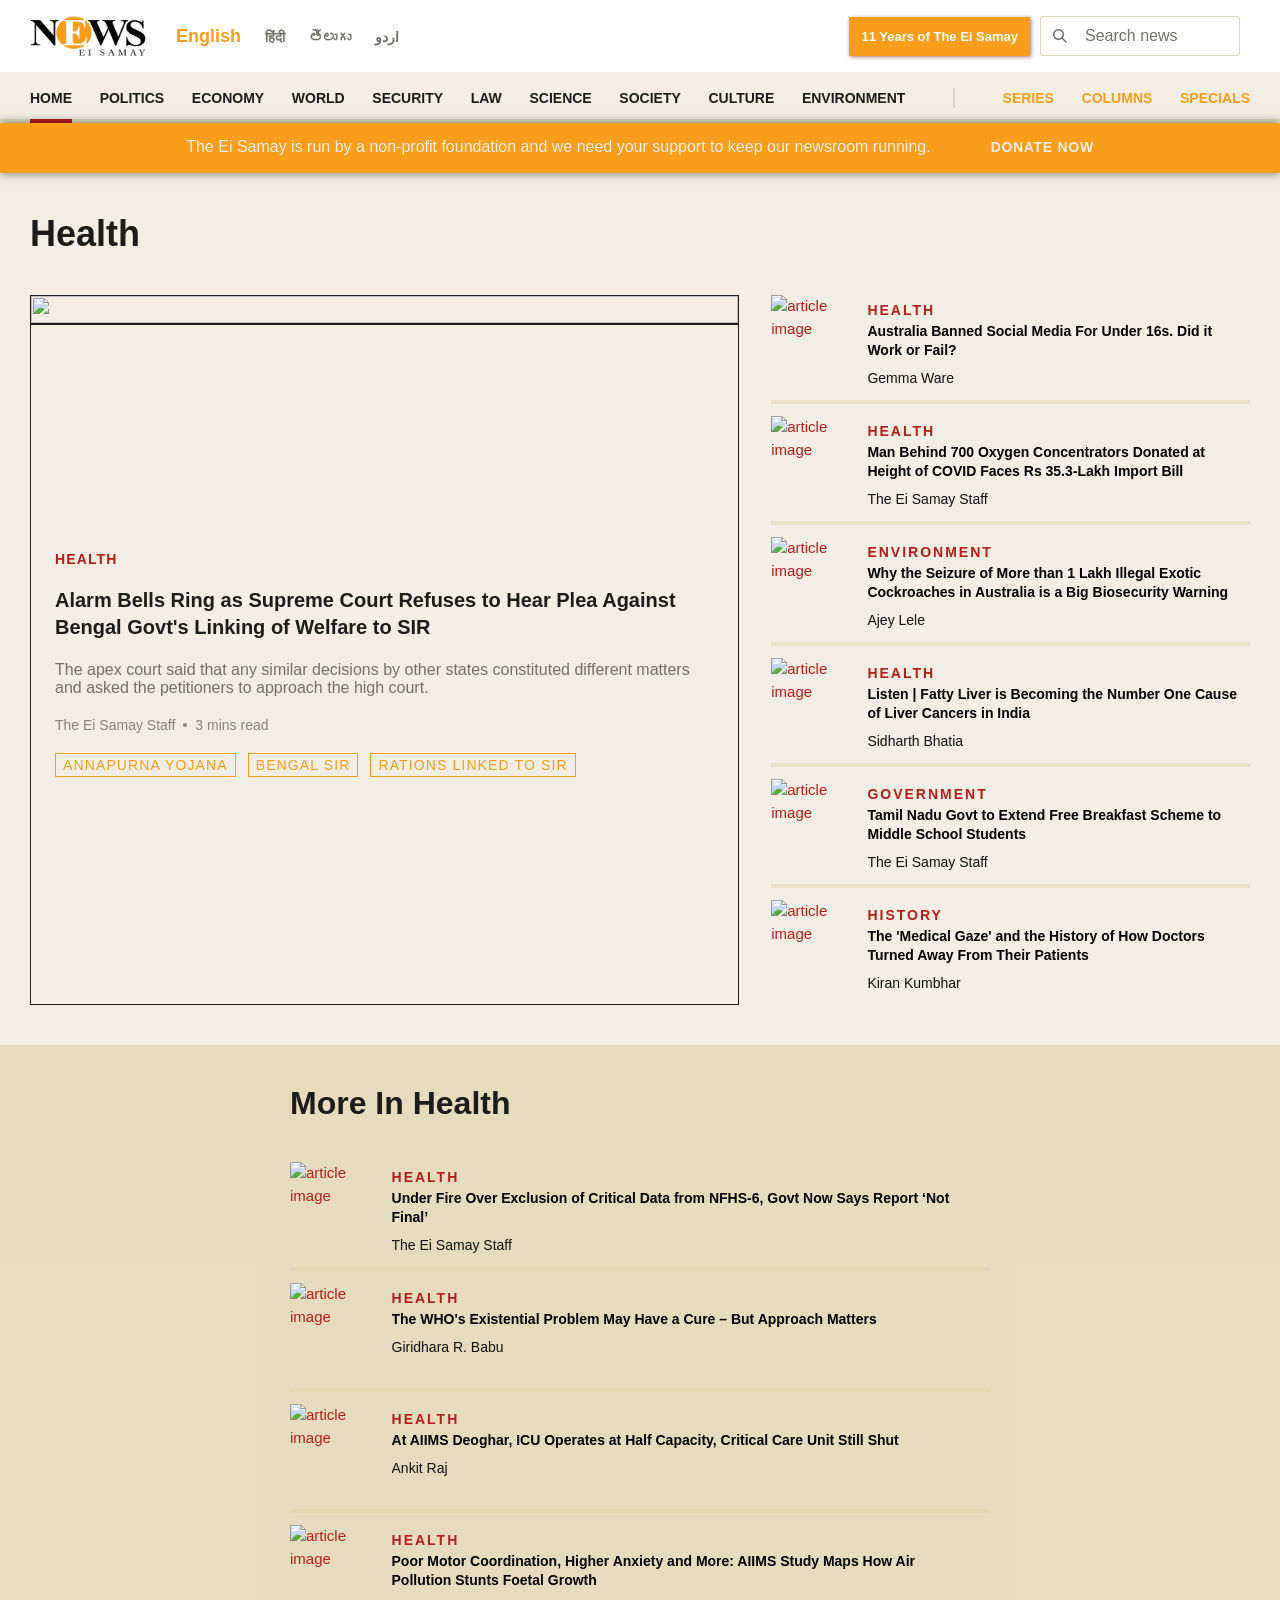
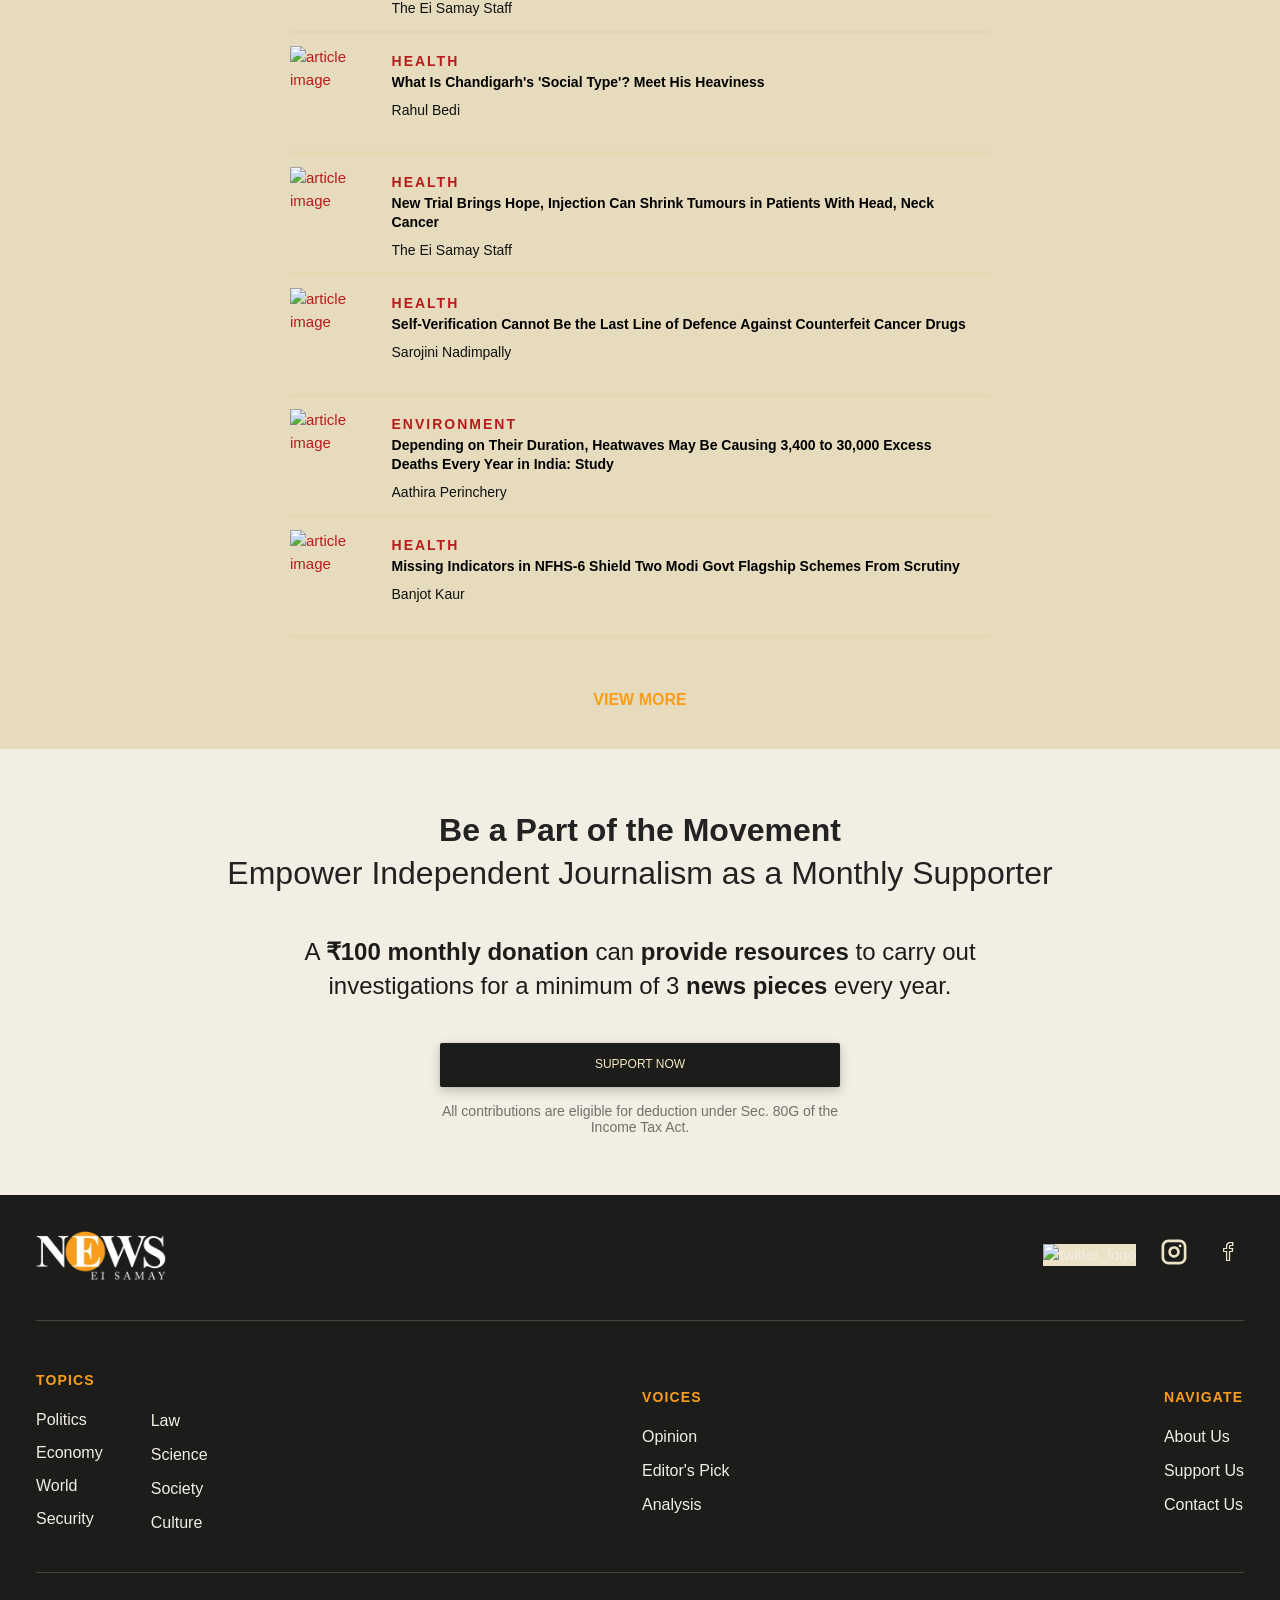
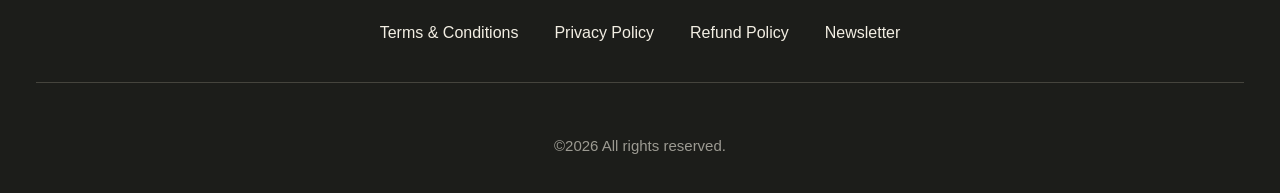
==== commit 3fb29eac: "Fix broken and absolute links, add .nojekyll for GitHub Pages compatibility" ====
--- a/news-details.html
+++ b/news-details.html
@@ -1072,7 +1072,7 @@
                     </div>
                     <div class="side-article-author-time-wrapper-mc">
                       <div class="side-article-author-mc">
-                        <a target="_self" href="/author/banjot-kaur"
+                        <a target="_self" href="news-listing.html"
                           >Banjot Kaur</a
                         >
                       </div>
--- a/css/news-eisamay.css
+++ b/css/news-eisamay.css
@@ -3211,7 +3211,7 @@
 
 .article-container .article-text-wrapper .article-category-image-wrapper .article-category {
     text-transform: uppercase;
-    font-size: 12px;
+    font-size: 14px;
     font-weight: 700;
     letter-spacing: 2px
 }
@@ -3257,12 +3257,12 @@
 }
 
 .article-container .article-text-wrapper .article-author-time-wrapper {
-    font-size: 12px;
+    font-size: 14px;
     font-weight: 600;
     display: flex;
     justify-content: space-between;
     align-items: center;
-    opacity: .7;
+    opacity: 1;
     /* font-family: inherit; */
     text-overflow: ellipsis;
     white-space: wrap;
@@ -3274,8 +3274,8 @@
 }
 
 .article-container .article-text-wrapper .article-author-time-wrapper .article-read-time {
-    font-size: 12px;
-    opacity: .5
+    font-size: 13px;
+    opacity: .8
 }
 
 .article-container #article-image {
@@ -3585,14 +3585,14 @@
 }
 
 .culture .article-text-wrapper,.livewire .article-text-wrapper,.science .article-text-wrapper,.world .article-text-wrapper {
-    height: 106px
+    /* height: 106px */
 }
 
 .side-article-wrapper-mc {
     height: 90px;
     width: 350px;
     display: flex;
-    margin-bottom: 10px
+    margin-bottom: 15px;
 }
 
 .side-article-wrapper-mc .side-article-text-wrapper-mc {
@@ -3618,7 +3618,7 @@
 
 .side-article-wrapper-mc .side-article-text-wrapper-mc .side-article-category-image-wrapper-mc .side-article-category-mc {
     text-transform: uppercase;
-    font-size: 12px;
+    font-size: 14px;
     font-weight: 600;
     letter-spacing: 2px;
     font-family: Source Sans\ 3,sans-serif
@@ -3653,7 +3653,7 @@
 }
 
 .side-article-wrapper-mc .side-article-text-wrapper-mc .side-article-author-time-wrapper-mc .side-article-author-mc {
-    font-size: 12px;
+    font-size: 14px;
     font-family: inherit;
     white-space: nowrap;
     overflow: hidden;
@@ -3661,7 +3661,7 @@
 }
 
 .side-article-wrapper-mc .side-article-text-wrapper-mc .side-article-author-time-wrapper-mc .side-article-author-mc>a {
-    color: #666
+    color: #101010;
 }
 
 .side-article-wrapper-mc .side-article-text-wrapper-mc .side-article-author-time-wrapper-mc .side-article-read-time-mc {
@@ -3819,7 +3819,7 @@
 .mrn-container .mrn-content-container .mrn-content-wrapper .mrn-content-category,.mrn-container .mrn-content-container .mrn-content-wrapper .mrn-content-category>a {
     color: #f99d1b;
     /* font-family: inherit; */
-    font-size: 12px;
+    font-size: 14px;
     font-style: normal;
     font-weight: 700;
     line-height: 145%;
@@ -3847,9 +3847,9 @@
 }
 
 .mrn-container .mrn-content-container .mrn-content-wrapper .mrn-content-author-time-wrapper .mrn-content-author {
-    color: #666;
+    color: #000;
     font-family: inherit;
-    font-size: 12px;
+    font-size: 14px;
     font-style: normal;
     font-weight: 600;
     line-height: normal;
@@ -3857,13 +3857,13 @@
 }
 
 .mrn-container .mrn-content-container .mrn-content-wrapper .mrn-content-author-time-wrapper .mrn-content-author>a {
-    color: #666
+    color: #000
 }
 
 .mrn-container .mrn-content-container .mrn-content-wrapper .mrn-content-author-time-wrapper .mrn-content-read-time {
-    color: rgba(28,29,26,.5);
+    color: rgba(28,29,26,.8);
     /* font-family: inherit; */
-    font-size: 12px;
+    font-size: 14px;
     font-style: normal;
     font-weight: 400;
     line-height: normal
@@ -3886,7 +3886,7 @@
 .mrn-container .mrn-content-container .mrn-right-content-wrapper .mrn-sm-content .mrn-sm-content-category {
     color: #f99d1b;
     font-family: inherit;
-    font-size: 12px;
+    font-size: 14px;
     font-style: normal;
     font-weight: 700;
     line-height: 145%;
@@ -3918,9 +3918,9 @@
 }
 
 .mrn-container .mrn-content-container .mrn-right-content-wrapper .mrn-sm-content .mrn-sm-content-author-time-wrapper .mrn-sm-content-author {
-    color: #666;
+    color: #000000;
     font-family: inherit;
-    font-size: 12px;
+    font-size: 14px;
     font-style: normal;
     font-weight: 600;
     line-height: normal;
@@ -3928,13 +3928,13 @@
 }
 
 .mrn-container .mrn-content-container .mrn-right-content-wrapper .mrn-sm-content .mrn-sm-content-author-time-wrapper .mrn-sm-content-author>a {
-    color: #666
+    color: #000000
 }
 
 .mrn-container .mrn-content-container .mrn-right-content-wrapper .mrn-sm-content .mrn-sm-content-author-time-wrapper .mrn-sm-content-read-time {
-    color: rgba(28,29,26,.5);
+    color: rgba(28,29,26,.8);
     font-family: inherit;
-    font-size: 12px;
+    font-size: 14px;
     font-style: normal;
     font-weight: 400;
     line-height: normal
@@ -12430,14 +12430,15 @@
 }
 
 .opinion-wrapper {
-    background: #ece2c8;
+    background: #ffbc5d;
     height: 100%;
     padding: 12px 24px;
     display: flex;
     flex-direction: column;
     justify-content: space-between;
     align-items: flex-start;
-    flex-shrink: 0
+    flex-shrink: 0;
+    border-radius: 10px;
 }
 
 .opinion-text-container {
@@ -12456,8 +12457,8 @@
 .opinion-line {
     width: 100%;
     opacity: .3;
-    border: 1px solid #bdae83;
-    margin-bottom: 12px
+    border: 1px solid #8f5e18;
+    margin-bottom: 15px;
 }
 
 .opinion-view-more {
@@ -21820,6 +21821,78 @@
     overflow: hidden;
 }
 
+.sir-widget {
+    background: #000;
+    color: #fff;
+    padding: 18px 20px;
+    font-family: Georgia, serif;
+}
+
+.sir-header {
+    display: flex;
+    justify-content: space-between;
+    align-items: center;
+    margin-bottom: 10px;
+}
+
+.sir-header h3 {
+    margin: 0;
+    font-size: 16px;
+    font-weight: 700;
+    font-family: Arial, sans-serif;
+}
+
+.sir-header a {
+    display: flex;
+    align-items: center;
+    gap: 6px;
+    color: #fff;
+    text-decoration: none;
+    font-family: Arial, sans-serif;
+    font-size: 14px;
+    font-weight: 700;
+}
+
+.sir-header a span {
+    font-size: 16px;
+    transition: .25s;
+}
+
+.sir-header a:hover span {
+    transform: translateX(4px);
+}
+
+.sir-list {
+    margin: 0;
+    padding: 0;
+    list-style: none;
+}
+
+.sir-list li {
+    border-top: 1px solid rgba(255,255,255,.25);
+}
+
+.sir-list li:first-child {
+    border-top: 1px solid rgba(255,255,255,.25);
+}
+
+.sir-list a {
+    display: block;
+    padding: 18px 0;
+    color: #fff;
+    text-decoration: none;
+
+    font-size: 16px;
+    line-height: 1.45;
+    font-weight: 700;
+
+    transition: opacity .25s;
+}
+
+.sir-list a:hover {
+    opacity: .8;
+}
+
 
 @media(max-width: 767px) {
     .wire-support > a {
@@ -21836,5 +21909,19 @@
         gap: 20px;
         margin-bottom: 30px;
     }
-}
-
+    .colored-wrapper {
+        width: 100%;
+        background-color: #ffffff;
+    }
+    .categorised-articles {
+        background: #fff;
+    }
+    .article-container .article-text-wrapper {
+        margin-block: 15px;
+    }
+    .article-container .article-text-wrapper .article-title {
+        font-size: 16px;
+    }
+    
+}
+
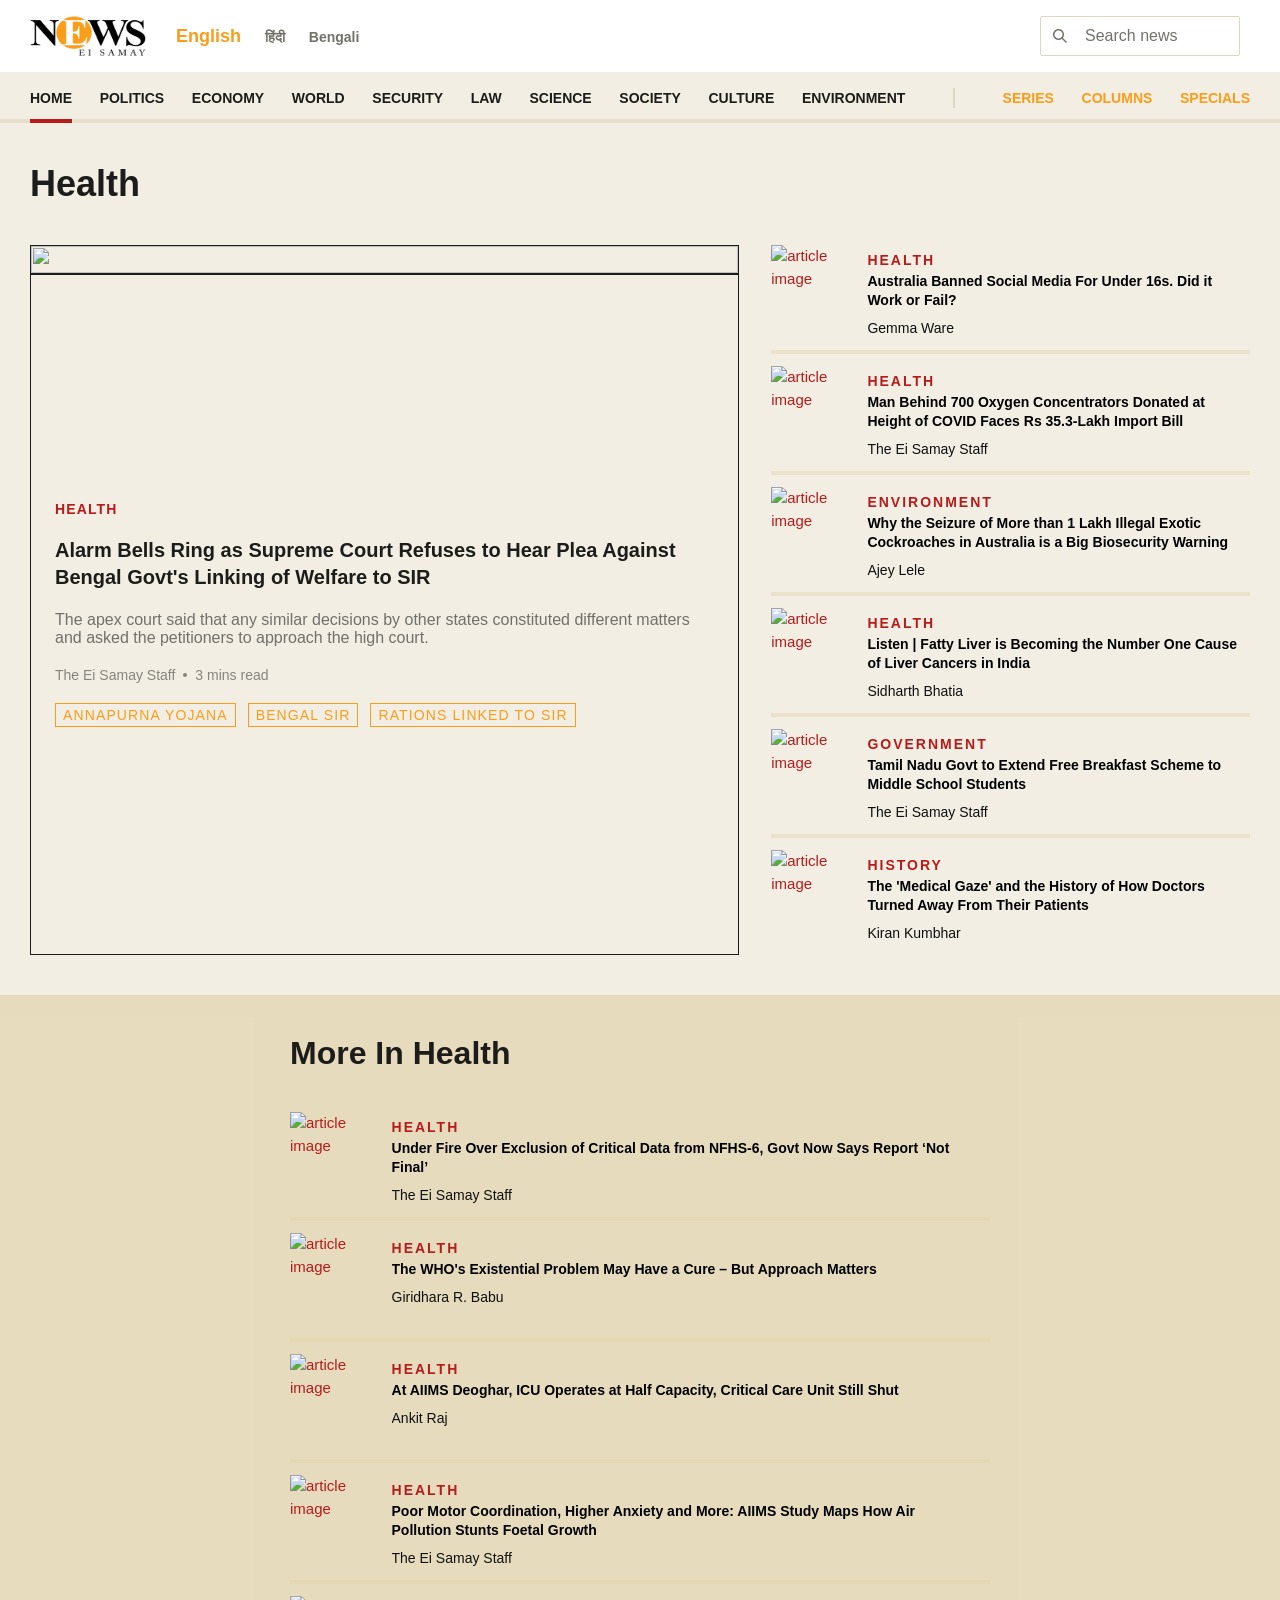
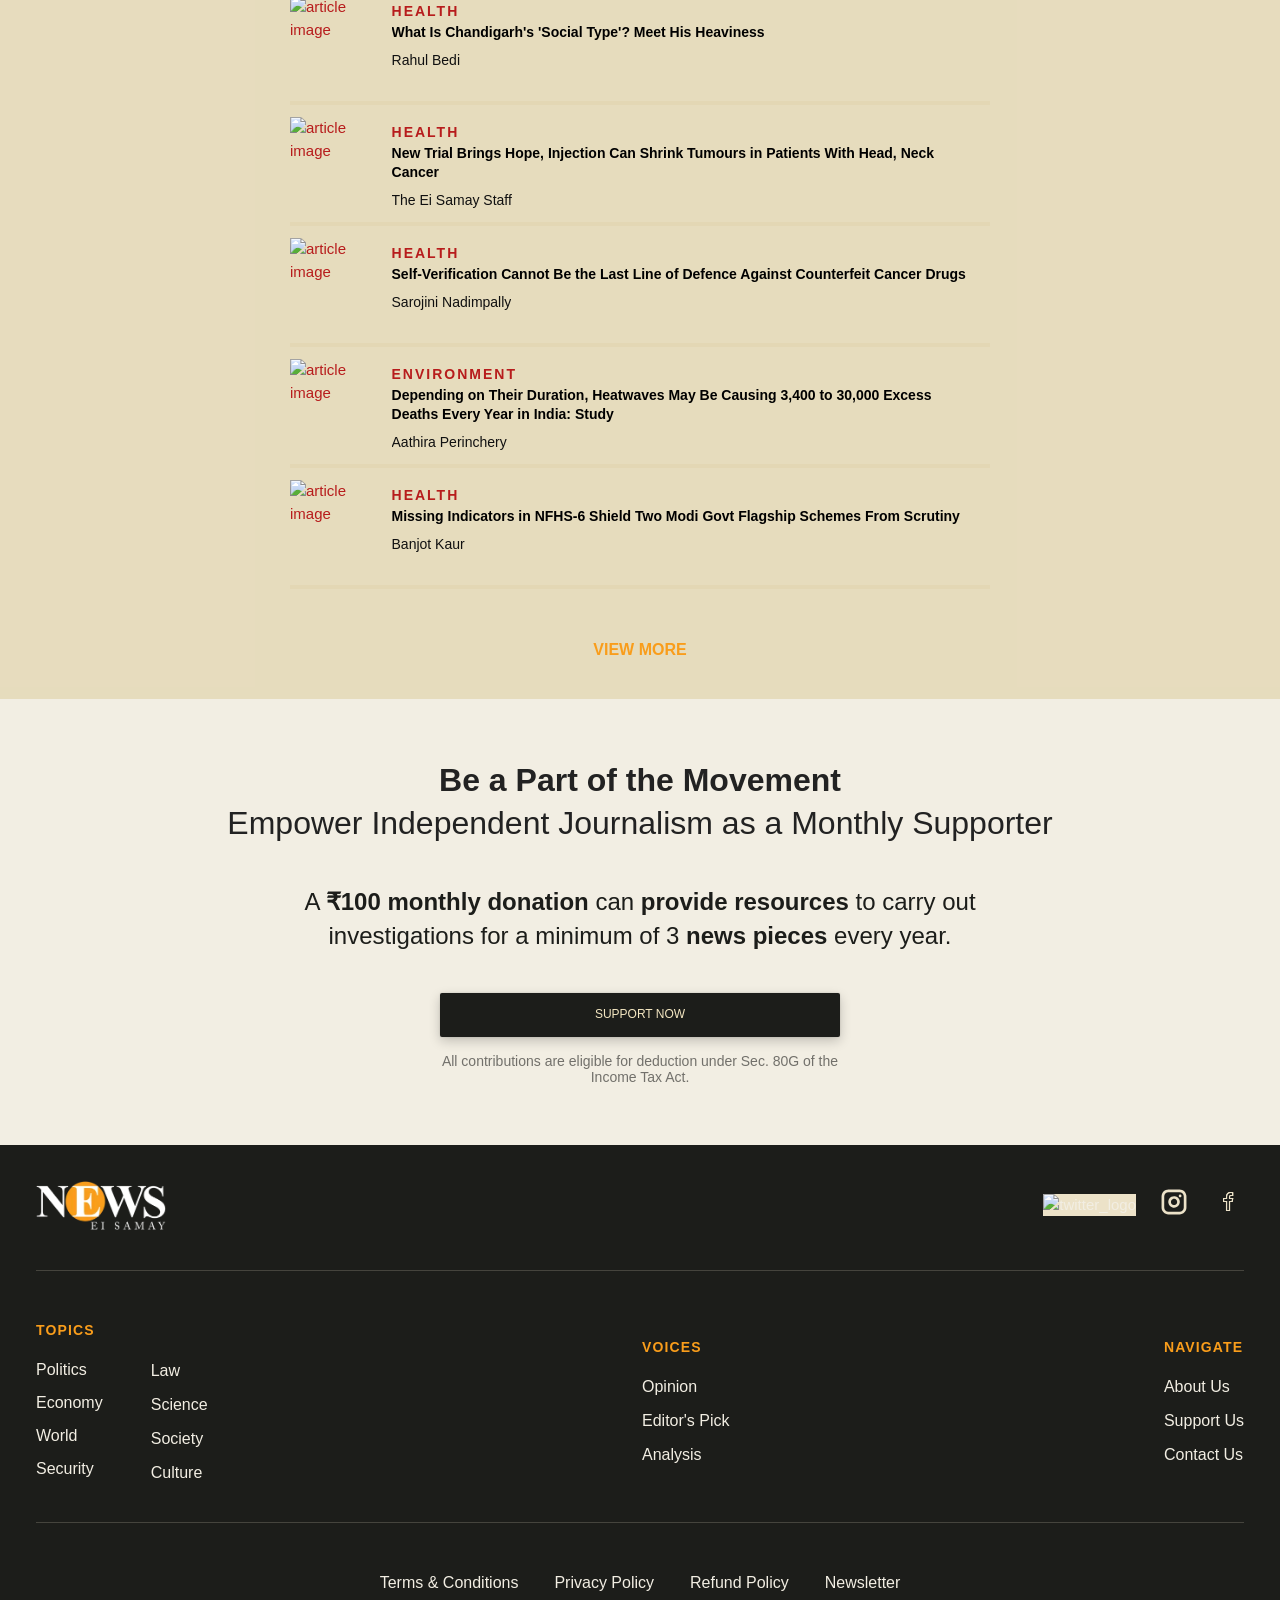
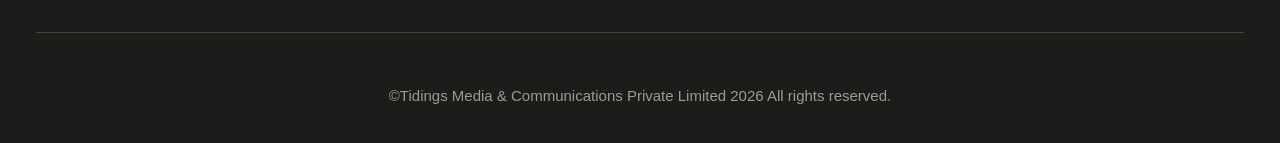
==== commit bc2b688a: "minor changes" ====
--- a/news-details.html
+++ b/news-details.html
@@ -42,7 +42,6 @@
                   <a
                     href="#"
                     target="_self"
-                    title="The Wire in हिंदी"
                     class="lang-text"
                     >हिंदी</a
                   >
@@ -51,18 +50,8 @@
                   <a
                     href="#"
                     target="_self"
-                    title="The Wire in తెలుగు"
                     class="lang-text"
-                    >తెలుగు</a
-                  >
-                </li>
-                <li>
-                  <a
-                    href="#"
-                    target="_self"
-                    title="The Wire in اردو"
-                    class="lang-text"
-                    >اردو</a
+                    >Bengali</a
                   >
                 </li>
               </ul>
@@ -73,11 +62,11 @@
               <ul style="display: flex; align-items: center">
                 <li>
                   <div class="wire-yt-and-search">
-                    <a target="_blank" href="#">
+                    <!-- <a target="_blank" href="#">
                       <div class="y-10-years-of-theWire">
                         <span>11 Years of The Ei Samay</span>
                       </div>
-                    </a>
+                    </a> -->
                     <div class="wire-search-div">
                       <img
                         src="[data-uri]"
@@ -309,7 +298,7 @@
           </div>
         </div>
       </div>
-      <div class="wire-support-wrapper">
+      <!-- <div class="wire-support-wrapper">
         <a href="news-listing.html" target="_self">
           <div class="wire-support">
             <div class="wire-support-text">
@@ -328,7 +317,7 @@
             <div class="wire-support-know-more">DONATE NOW</div>
           </div>
         </a>
-      </div>
+      </div> -->
     </header>
     <main class="bg-grey">
       <div id="category-container">
@@ -1072,7 +1061,7 @@
                     </div>
                     <div class="side-article-author-time-wrapper-mc">
                       <div class="side-article-author-mc">
-                        <a target="_self" href="news-listing.html"
+                        <a target="_self" href="/author/banjot-kaur"
                           >Banjot Kaur</a
                         >
                       </div>
@@ -1263,7 +1252,7 @@
           </div>
         </div>
         <div class="line"></div>
-        <p class="text-wrapper-6">©2026 All rights reserved.</p>
+        <p class="text-wrapper-6">©Tidings Media & Communications Private Limited 2026 All rights reserved.</p>
       </div>
     </footer>
   </body>
--- a/css/news-eisamay.css
+++ b/css/news-eisamay.css
@@ -6752,6 +6752,7 @@
     align-items: center;
     justify-content: center;
     margin-bottom: 20px;
+    margin-top: 10px;
     flex-direction: column
 }
 
